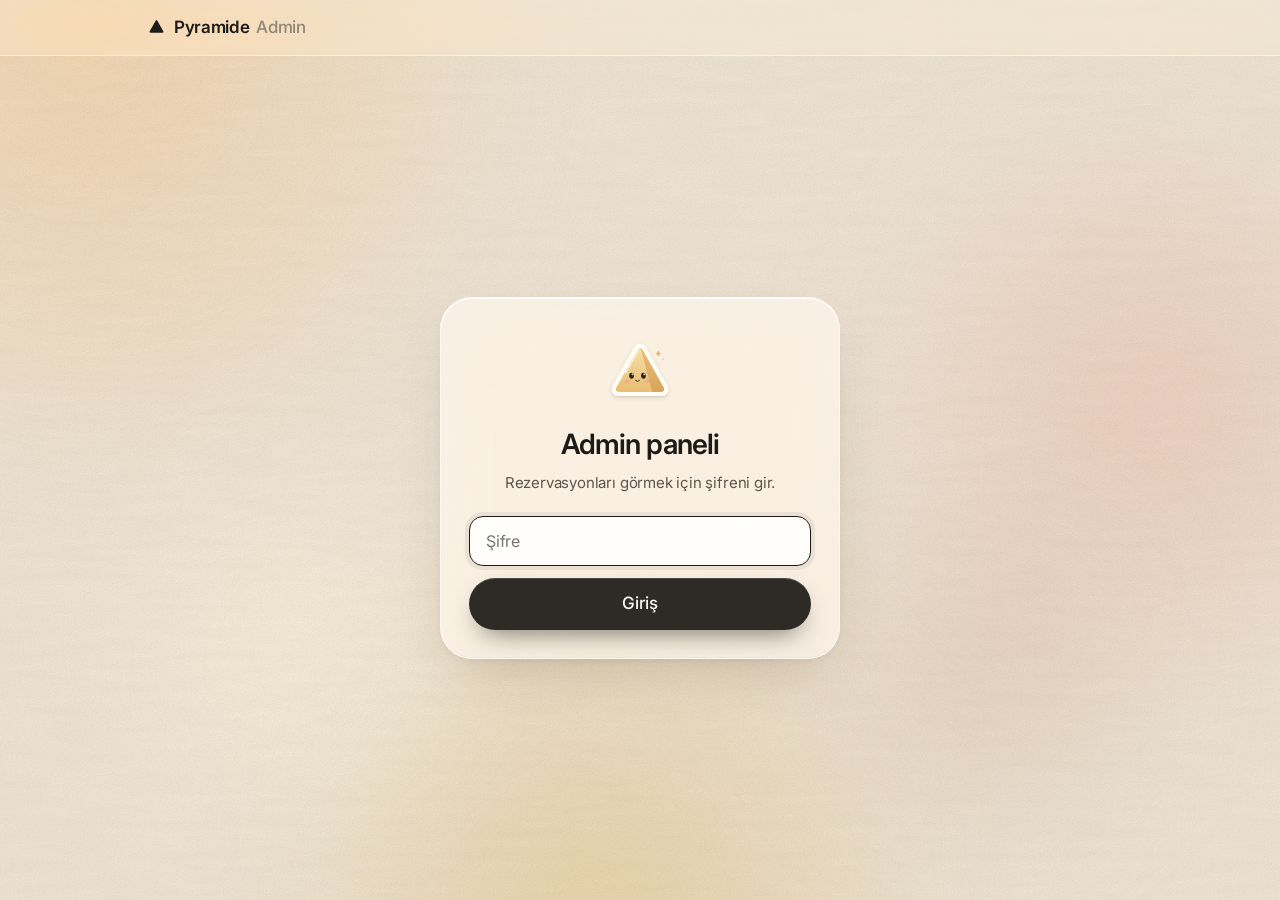
==== admin.html @ 675b2a57 "Price 7 EUR (single setting) and new-reply bubble on the chat button - Price texts now read from con" ====
<!doctype html>
<html lang="tr">
<head>
  <meta charset="utf-8">
  <meta name="viewport" content="width=device-width, initial-scale=1, viewport-fit=cover">
  <meta name="robots" content="noindex, nofollow">
  <title>Pyramide · Admin</title>
  <meta name="theme-color" content="#F6F1E7">
  <link rel="icon" href="assets/img/favicon.svg" type="image/svg+xml">
  <link rel="preconnect" href="https://fonts.googleapis.com">
  <link rel="preconnect" href="https://fonts.gstatic.com" crossorigin>
  <link href="https://fonts.googleapis.com/css2?family=Inter:wght@400;500;600;700&display=swap" rel="stylesheet">
  <link rel="stylesheet" href="assets/css/style.css?v=20261104a">
  <style>
    .a-wrap { max-width: 1080px; margin: 0 auto; padding: 32px var(--gutter) 80px; }
    .a-login { min-height: calc(100vh - var(--nav-h)); display: grid; place-items: center; padding: 24px var(--gutter); }
    .a-login .card { width: 100%; max-width: 400px; text-align: center; padding: 36px 28px 28px; }
    .a-login h1 { font-size: 28px; letter-spacing: -0.03em; margin: 18px 0 6px; }
    .a-login p { color: var(--ink-2); font-size: 15px; margin-bottom: 22px; }
    .a-login img { width: 72px; height: 72px; margin: 0 auto; }
    .a-login input { width: 100%; height: 50px; padding: 0 16px; border-radius: var(--radius-sm); border: 1px solid var(--line-strong); background: #FFFEFB; font-size: 16px; outline: none; margin-bottom: 12px; }
    .a-login input:focus { border-color: var(--ink); box-shadow: 0 0 0 4px rgba(29,27,23,.07); }

    .a-top { display: flex; justify-content: space-between; align-items: flex-end; gap: 16px; flex-wrap: wrap; margin-bottom: 28px; }
    .a-top h1 { font-size: clamp(32px, 5vw, 44px); letter-spacing: -0.04em; font-weight: 700; }
    .a-top .eyebrow { margin-bottom: 8px; }
    .a-tools { display: flex; gap: 8px; }
    .a-tools .btn { height: 38px; padding: 0 16px; font-size: 14px; }
    .a-updated { font-size: 12.5px; color: var(--ink-3); margin-top: 6px; }

    .stats { display: grid; grid-template-columns: repeat(4, 1fr); gap: 12px; margin-bottom: 28px; }
    .stat { background: var(--surface); border-radius: var(--radius); box-shadow: var(--shadow-card); padding: 20px 22px; }
    .stat-k { font-size: 13px; color: var(--ink-3); font-weight: 500; }
    .stat-v { font-size: 32px; font-weight: 700; letter-spacing: -0.03em; margin-top: 6px; font-variant-numeric: tabular-nums; }
    .stat-s { font-size: 12.5px; color: var(--ink-3); margin-top: 2px; }
    .stat.dark { background: var(--ink); color: #F6F1E7; }
    .stat.dark .stat-k, .stat.dark .stat-s { color: rgba(246,241,231,.6); }

    .a-bar { display: flex; justify-content: space-between; gap: 12px; flex-wrap: wrap; margin-bottom: 18px; }
    .seg { display: flex; padding: 3px; gap: 2px; background: rgba(29,27,23,.055); border-radius: 999px; }
    .seg button { height: 34px; padding: 0 16px; border-radius: 999px; font-size: 14px; font-weight: 500; color: var(--ink-2); transition: background .2s, color .2s; }
    .seg button[aria-pressed="true"] { background: var(--surface); color: var(--ink); box-shadow: 0 1px 2px rgba(60,44,22,.1); }
    .seg .count { color: var(--ink-3); font-weight: 400; margin-left: 4px; font-size: 13px; }
    .search { height: 40px; width: min(320px, 100%); padding: 0 16px 0 40px; border-radius: 999px; border: 1px solid var(--line-strong); background: var(--surface) url("data:image/svg+xml,%3Csvg xmlns='http://www.w3.org/2000/svg' viewBox='0 0 24 24' fill='none' stroke='%238F877A' stroke-width='2' stroke-linecap='round'%3E%3Ccircle cx='11' cy='11' r='6.5'/%3E%3Cpath d='M16 16l4 4'/%3E%3C/svg%3E") no-repeat 14px center / 16px; font-size: 15px; outline: none; }
    .search:focus { border-color: var(--ink); }

    .day-group { margin-bottom: 22px; }
    .day-h { display: flex; justify-content: space-between; align-items: baseline; flex-wrap: wrap; gap: 4px 12px; padding: 0 6px 10px; }
    .day-h strong { font-size: 17px; letter-spacing: -0.02em; }
    .day-h span { font-size: 13px; color: var(--ink-3); }
    .day-h .today { display: inline-block; margin-left: 8px; padding: 2px 8px; border-radius: 999px; background: var(--gold-soft); color: #4E3716; font-size: 11.5px; font-weight: 600; letter-spacing: .04em; text-transform: uppercase; vertical-align: 2px; }
    .rows { background: var(--surface); border-radius: var(--radius); box-shadow: var(--shadow-card); overflow: hidden; }
    .row { display: grid; grid-template-columns: 74px 1.5fr 70px 80px 120px 150px 36px; gap: 14px; align-items: center; padding: 14px 18px; }
    .row + .row { border-top: 1px solid var(--line); }
    .row.done { background: rgba(63,122,82,.04); }
    .row.done .r-name, .row.done .r-time { color: var(--ink-3); }
    .r-time { font-size: 17px; font-weight: 600; font-variant-numeric: tabular-nums; }
    .r-name { font-weight: 600; overflow-wrap: anywhere; }
    .r-email { display: block; font-weight: 400; font-size: 13px; color: var(--ink-3); }
    .r-email a:hover { text-decoration: underline; }
    .r-qty { font-variant-numeric: tabular-nums; color: var(--ink-2); }
    .r-cash { font-weight: 600; font-variant-numeric: tabular-nums; }
    .r-order { font-family: "SF Mono", ui-monospace, Menlo, Consolas, monospace; font-size: 14px; letter-spacing: .03em; user-select: all; }
    .r-lbl { display: none; font-size: 12px; color: var(--ink-3); font-weight: 400; }
    .status { height: 34px; padding: 0 12px; border-radius: 999px; font-size: 13px; font-weight: 600; display: inline-flex; align-items: center; justify-content: center; gap: 6px; border: 1px solid var(--line-strong); background: var(--surface-2); color: var(--ink-2); transition: background .2s, color .2s, border-color .2s; white-space: nowrap; }
    .status:hover { border-color: var(--ink); }
    .status.on { background: var(--ok); border-color: var(--ok); color: #fff; }
    .status svg { width: 14px; height: 14px; fill: none; stroke: currentColor; stroke-width: 2.4; stroke-linecap: round; stroke-linejoin: round; }
    .del { width: 32px; height: 32px; border-radius: 50%; display: grid; place-items: center; color: var(--ink-3); transition: background .2s, color .2s; }
    .del:hover { background: rgba(164,65,46,.1); color: var(--err); }
    .del svg { width: 15px; height: 15px; fill: none; stroke: currentColor; stroke-width: 2; stroke-linecap: round; }
    .row-head { padding: 0 18px 8px; font-size: 12px; color: var(--ink-3); font-weight: 500; text-transform: uppercase; letter-spacing: .05em; }
    .row-head + .rows { margin-top: 0; }
    .empty { text-align: center; padding: 64px 20px; color: var(--ink-3); background: var(--surface); border-radius: var(--radius); }

    @media (max-width: 900px) {
      .stats { grid-template-columns: 1fr 1fr; }
      .row-head { display: none; }
      .row { grid-template-columns: 60px 1fr auto; grid-template-areas: "time name del" "time meta meta" "time status status"; row-gap: 8px; }
      .r-time { grid-area: time; align-self: start; }
      .r-name { grid-area: name; }
      .r-meta { grid-area: meta; display: flex; flex-wrap: wrap; gap: 6px 16px; font-size: 14px; }
      .r-meta > * { display: inline; }
      .r-lbl { display: inline; margin-right: 4px; }
      .r-st { grid-area: status; }
      .del { grid-area: del; }
    }
    @media (min-width: 901px) { .r-meta { display: contents; } }
    @media (max-width: 560px) {
      .stat-v { font-size: 26px; }
      .a-bar { flex-direction: column; }
      .seg { overflow-x: auto; }
      .search { width: 100%; }
    }

    .a-tabs { display: inline-flex; margin-bottom: 22px; }
    .a-tabs button { height: 40px; padding: 0 20px; font-size: 15px; position: relative; }
    .tab-badge { display: inline-grid; place-items: center; min-width: 20px; height: 20px; padding: 0 6px; margin-left: 8px; border-radius: 999px; background: var(--gold); color: var(--ink); font-size: 12px; font-weight: 700; vertical-align: 1px; }

    .inbox { display: grid; grid-template-columns: 320px 1fr; gap: 14px; height: min(72vh, 760px); }
    .threads, .convo {
      background: var(--glass); -webkit-backdrop-filter: var(--glass-blur); backdrop-filter: var(--glass-blur);
      border: 1px solid var(--glass-border); box-shadow: var(--glass-shadow); border-radius: var(--radius-lg); overflow: hidden;
    }
    .threads { overflow-y: auto; padding: 6px; }
    .thread { display: block; width: 100%; min-width: 0; overflow: hidden; text-align: left; padding: 12px 14px; border-radius: 16px; transition: background .2s; }
    .thread + .thread { margin-top: 2px; }
    .thread:hover { background: rgba(255, 255, 255, .45); }
    .thread[aria-current="true"] { background: rgba(255, 255, 255, .8); box-shadow: 0 1px 2px rgba(60,44,22,.08); }
    .thread-top { display: flex; justify-content: space-between; gap: 8px; align-items: baseline; }
    .thread-name { font-weight: 600; font-size: 15px; overflow: hidden; text-overflow: ellipsis; white-space: nowrap; }
    .thread-time { font-size: 12px; color: var(--ink-3); flex: none; }
    .thread-prev { display: block; font-size: 13.5px; color: var(--ink-2); margin-top: 3px; overflow: hidden; text-overflow: ellipsis; white-space: nowrap; }
    .thread-prev b { font-weight: 500; color: var(--ink-3); }
    .thread.unread .thread-name::before { content: ""; display: inline-block; width: 8px; height: 8px; border-radius: 50%; background: var(--bronze); margin-right: 7px; vertical-align: 1px; }
    .thread.unread .thread-prev { color: var(--ink); font-weight: 500; }
    .threads-empty { padding: 40px 20px; text-align: center; color: var(--ink-3); font-size: 15px; }

    .convo { display: flex; flex-direction: column; }
    .convo-empty { margin: auto; color: var(--ink-3); }
    .convo-head { display: flex; align-items: center; gap: 12px; padding: 16px 20px; border-bottom: 1px solid rgba(29,27,23,.07); }
    .convo-back { display: none; }
    .convo-who { flex: 1; min-width: 0; }
    .convo-who strong { font-size: 17px; letter-spacing: -0.02em; }
    .convo-meta { display: flex; flex-wrap: wrap; gap: 4px 14px; font-size: 13px; color: var(--ink-3); margin-top: 2px; }
    .convo-meta a { color: var(--bronze); }
    .convo-meta .mono { color: var(--ink-2); }
    .convo-body { flex: 1; overflow-y: auto; padding: 18px 20px; display: flex; flex-direction: column; gap: 8px; }
    .convo-body .from-admin { align-self: flex-end; background: var(--ink); color: #FBF7EF; border-radius: 20px; border-bottom-right-radius: 6px; border: 0; box-shadow: none; }
    .convo-body .from-admin .bubble-meta { text-align: right; }
    .convo-body .from-me { align-self: flex-start; background: rgba(255,255,255,.78); color: var(--ink); border: 1px solid rgba(255,255,255,.85); border-radius: 20px; border-bottom-left-radius: 6px; }
    .convo-body .from-me .bubble-meta { text-align: left; }
    .convo-form { display: flex; gap: 8px; align-items: flex-end; padding: 12px 14px 14px; border-top: 1px solid rgba(29,27,23,.07); }
    .convo-form textarea { flex: 1; min-height: 46px; max-height: 160px; padding: 12px 14px; border-radius: 16px; border: 1px solid rgba(255,255,255,.75); background: rgba(255,253,248,.7); font: inherit; font-size: 15px; resize: none; outline: none; }
    .convo-form textarea:focus { border-color: var(--ink); background: #fff; }
    .convo-form .btn { height: 46px; }

    @media (max-width: 900px) {
      .inbox { grid-template-columns: 1fr; height: auto; }
      .threads { max-height: none; }
      .inbox.has-active .threads { display: none; }
      .inbox:not(.has-active) .convo { display: none; }
      .convo { height: 74vh; }
      .convo-back { display: grid; }
    }
  </style>
</head>
<body>
  <div class="bg" aria-hidden="true">
    <span class="orb o1"></span><span class="orb o2"></span><span class="orb o3"></span><span class="orb o4"></span><span class="orb o5"></span>
    <span class="grain"></span>
  </div>
  <div class="preview-banner" id="previewBanner" hidden>Önizleme modu — veritabanı bağlı değil. Sadece bu tarayıcıda yapılan test rezervasyonları gösteriliyor.</div>

  <header class="nav" id="nav">
    <div class="nav-inner">
      <a class="brand" href="./" aria-label="Pyramide Göttingen">
        <svg class="brand-mark" viewBox="0 0 24 24" aria-hidden="true"><path d="M13.2 3.9a1.4 1.4 0 0 0-2.4 0L2.4 18.6A1.4 1.4 0 0 0 3.6 20.7h16.8a1.4 1.4 0 0 0 1.2-2.1Z"/></svg>
        <span class="brand-name">Pyramide</span><span class="brand-city">Admin</span>
      </a>
      <div class="nav-right">
        <button class="nav-book" type="button" id="logout" hidden>Çıkış</button>
      </div>
    </div>
  </header>

  <!-- login -->
  <section class="a-login" id="loginView" hidden>
    <form class="card" id="loginForm">
      <img src="assets/img/sticker.svg" alt="">
      <h1>Admin paneli</h1>
      <p>Rezervasyonları görmek için şifreni gir.</p>
      <input type="password" id="pw" autocomplete="current-password" placeholder="Şifre" required>
      <p class="form-error" id="loginErr" hidden></p>
      <button class="btn btn-primary btn-lg btn-block" type="submit" id="loginBtn">Giriş</button>
    </form>
  </section>

  <!-- dashboard -->
  <main class="a-wrap" id="dash" hidden>
    <div class="a-top">
      <div>
        <p class="eyebrow" lang="de">Pyramide Göttingen</p>
        <h1 id="aTitle">Rezervasyonlar</h1>
        <p class="a-updated" id="updated"></p>
      </div>
      <div class="a-tools">
        <button class="btn btn-soft" type="button" id="csvBtn">CSV indir</button>
        <button class="btn btn-primary" type="button" id="refreshBtn">Yenile</button>
      </div>
    </div>

    <div class="seg a-tabs" id="tabs">
      <button type="button" data-tab="res" aria-pressed="true">Rezervasyonlar</button>
      <button type="button" data-tab="msg" aria-pressed="false">Mesajlar<span class="tab-badge" id="msgBadge" hidden></span></button>
    </div>

    <div id="resView">
    <div class="stats">
      <div class="stat dark"><div class="stat-k">Bugün</div><div class="stat-v" id="sToday">0</div><div class="stat-s" id="sTodaySub"></div></div>
      <div class="stat"><div class="stat-k">Yaklaşan rezervasyon</div><div class="stat-v" id="sUpcoming">0</div><div class="stat-s" id="sUpcomingSub"></div></div>
      <div class="stat"><div class="stat-k">Beklenen nakit</div><div class="stat-v" id="sCash">0 €</div><div class="stat-s">teslim edilmemiş tüm rezervasyonlar</div></div>
      <div class="stat"><div class="stat-k">Teslim edilen</div><div class="stat-v" id="sDone">0</div><div class="stat-s" id="sDoneSub"></div></div>
    </div>

    <div class="a-bar">
      <div class="seg" id="filters">
        <button type="button" data-f="today" aria-pressed="false">Bugün<span class="count" id="cToday"></span></button>
        <button type="button" data-f="upcoming" aria-pressed="true">Yaklaşan<span class="count" id="cUpcoming"></span></button>
        <button type="button" data-f="past" aria-pressed="false">Geçmiş<span class="count" id="cPast"></span></button>
        <button type="button" data-f="all" aria-pressed="false">Tümü<span class="count" id="cAll"></span></button>
      </div>
      <input class="search" id="q" type="search" placeholder="İsim, Bestellnummer, e-posta…" autocomplete="off">
    </div>

    <div id="list"></div>
    </div>

    <div id="msgView" hidden>
      <div class="inbox">
        <aside class="threads" id="threads"></aside>
        <section class="convo" id="convo"><div class="convo-empty">Soldan bir konuşma seç.</div></section>
      </div>
    </div>
  </main>

  <div class="toast" id="toast" role="status" aria-live="polite"></div>

  <script src="assets/js/config.js?v=20261104a"></script>
  <script src="assets/js/admin.js?v=20261104a"></script>
</body>
</html>
---- assets/css/style.css ----
/* Pyramide Göttingen */

:root {
  --bg: #F6F1E7;
  --bg-deep: #EFE7D8;
  --surface: #FCFAF6;
  --surface-2: #F9F5ED;
  --ink: #1D1B17;
  --ink-2: #5C554B;
  --ink-3: #8F877A;
  --line: rgba(29, 27, 23, 0.09);
  --line-strong: rgba(29, 27, 23, 0.16);
  --bronze: #8C5E2A;
  --gold: #E4B56A;
  --gold-soft: #F3E2BE;
  --ok: #3F7A52;
  --err: #A4412E;

  --radius-lg: 32px;
  --radius: 22px;
  --radius-sm: 14px;
  --shadow-card: 0 1px 1px rgba(60, 44, 22, .03), 0 8px 24px -8px rgba(60, 44, 22, .08), 0 30px 60px -30px rgba(60, 44, 22, .12);
  --ease: cubic-bezier(.22, .61, .36, 1);
  --ease-spring: cubic-bezier(.34, 1.4, .64, 1);

  --font: -apple-system, BlinkMacSystemFont, "SF Pro Text", "SF Pro Display", "Inter", "Helvetica Neue", Helvetica, Arial, sans-serif;
  --nav-h: 56px;
  --gutter: clamp(20px, 5vw, 48px);

  color-scheme: light;
}

*, *::before, *::after { box-sizing: border-box; }
html { overflow-x: clip; -webkit-text-size-adjust: 100%; scroll-behavior: smooth; scroll-padding-top: calc(var(--nav-h) + 16px); }
body {
  margin: 0;
  background: var(--bg);
  color: var(--ink);
  font-family: var(--font);
  font-size: 17px;
  line-height: 1.47;
  letter-spacing: -0.011em;
  -webkit-font-smoothing: antialiased;
  -moz-osx-font-smoothing: grayscale;
  text-rendering: optimizeLegibility;
  overflow-x: clip;
}
img, svg { display: block; max-width: 100%; }
button, input { font: inherit; color: inherit; letter-spacing: inherit; }
button { cursor: pointer; background: none; border: 0; padding: 0; }
a { color: inherit; text-decoration: none; }
h1, h2, h3 { margin: 0; font-weight: 600; }
p { margin: 0; }
[hidden] { display: none !important; }
::selection { background: var(--gold-soft); }
:focus-visible { outline: 2px solid var(--bronze); outline-offset: 3px; border-radius: 8px; }

/* ── preview banner ─────────────────────────── */
.preview-banner {
  background: var(--ink);
  color: #EFE7D8;
  font-size: 12.5px;
  text-align: center;
  padding: 8px var(--gutter);
  letter-spacing: 0;
}

/* ── nav ────────────────────────────────────── */
.nav {
  position: sticky; top: 0; z-index: 50;
  height: var(--nav-h);
  background: rgba(246, 241, 231, .72);
  -webkit-backdrop-filter: saturate(180%) blur(20px);
  backdrop-filter: saturate(180%) blur(20px);
  border-bottom: 1px solid transparent;
  transition: border-color .3s var(--ease), background .3s var(--ease);
}
.nav.scrolled { border-bottom-color: var(--line); background: rgba(246, 241, 231, .82); }
.nav-inner {
  max-width: 1080px; height: 100%; margin: 0 auto; padding: 0 var(--gutter);
  display: flex; align-items: center; justify-content: space-between; gap: 16px;
}
.brand { display: flex; align-items: baseline; gap: 7px; font-weight: 600; font-size: 17px; letter-spacing: -0.02em; }
.brand-mark { width: 17px; height: 17px; fill: var(--ink); align-self: center; margin-right: 2px; transform: translateY(-1px); }
.brand-city { color: var(--ink-3); font-weight: 500; }
.nav-links { display: flex; gap: 30px; font-size: 13px; color: var(--ink-2); }
.nav-links a { transition: color .2s; }
.nav-links a:hover { color: var(--ink); }
.nav-right { display: flex; align-items: center; gap: 14px; }
.nav-book { font-size: 13px; color: var(--ink-2); transition: color .2s; white-space: nowrap; }
.nav-book:hover { color: var(--ink); }

.lang {
  display: flex; padding: 3px; gap: 2px;
  background: rgba(29, 27, 23, .055);
  border-radius: 999px;
}
.lang-btn {
  display: flex; align-items: center; gap: 6px;
  height: 28px; padding: 0 10px 0 5px;
  border-radius: 999px;
  font-size: 12px; font-weight: 600; letter-spacing: .02em; color: var(--ink-3);
  transition: background .25s var(--ease), color .25s var(--ease), box-shadow .25s var(--ease);
}
.lang-btn img { width: 18px; height: 18px; border-radius: 50%; box-shadow: 0 0 0 .5px rgba(0,0,0,.18); filter: saturate(.85); }
.lang-btn:hover { color: var(--ink); }
.lang-btn[aria-pressed="true"] { background: var(--surface); color: var(--ink); box-shadow: 0 1px 2px rgba(60,44,22,.1), 0 2px 8px -2px rgba(60,44,22,.1); }

/* ── type & buttons ─────────────────────────── */
.eyebrow {
  font-size: 13px; font-weight: 600; letter-spacing: .08em; text-transform: uppercase;
  color: var(--bronze); margin-bottom: 14px;
}
.section-title {
  font-size: clamp(34px, 5.2vw, 56px);
  line-height: 1.06; letter-spacing: -0.035em; font-weight: 600;
}

.btn {
  display: inline-flex; align-items: center; justify-content: center; gap: 8px;
  height: 44px; padding: 0 22px;
  border-radius: 999px;
  font-size: 15px; font-weight: 500; letter-spacing: -0.01em;
  transition: transform .2s var(--ease), background .2s var(--ease), box-shadow .2s var(--ease), opacity .2s;
  white-space: nowrap;
  -webkit-tap-highlight-color: transparent;
}
.btn svg { width: 18px; height: 18px; fill: none; stroke: currentColor; stroke-width: 1.7; stroke-linecap: round; stroke-linejoin: round; }
.btn:active { transform: scale(.97); }
.btn-lg { height: 52px; padding: 0 28px; font-size: 17px; }
.btn-block { width: 100%; }
.btn-primary { background: var(--ink); color: #FBF7EF; box-shadow: 0 1px 0 rgba(255,255,255,.08) inset, 0 8px 20px -10px rgba(29,27,23,.6); }
.btn-primary:hover { background: #2E2A24; }
.btn-primary:disabled { background: rgba(29,27,23,.18); color: rgba(29,27,23,.45); box-shadow: none; cursor: not-allowed; transform: none; }
.btn-soft { background: rgba(29,27,23,.06); color: var(--ink); }
.btn-soft:hover { background: rgba(29,27,23,.1); }
.btn-sep { width: 1px; height: 18px; background: rgba(251,247,239,.25); margin: 0 4px; }
.btn-link { color: var(--bronze); font-size: 17px; display: inline-flex; gap: 4px; align-items: baseline; cursor: pointer; }
.btn-link:hover { text-decoration: underline; text-underline-offset: 3px; }

/* ── hero ───────────────────────────────────── */
.hero {
  text-align: center;
  padding: clamp(64px, 11vw, 120px) var(--gutter) 40px;
  max-width: 1080px; margin: 0 auto;
}
.hero-title {
  font-size: clamp(44px, 8.4vw, 96px);
  line-height: 1.02; letter-spacing: -0.045em; font-weight: 700;
  margin: 0 auto;
}
.hero-sub {
  max-width: 560px; margin: 24px auto 0;
  font-size: clamp(18px, 2.1vw, 22px); line-height: 1.4; color: var(--ink-2); letter-spacing: -0.016em;
}
.hero-actions { display: flex; gap: 28px; align-items: center; justify-content: center; margin-top: 36px; flex-wrap: wrap; }

.hero { overflow-x: clip; }
.stage { position: relative; margin: clamp(40px, 7vw, 72px) auto 0; width: min(520px, 88vw); aspect-ratio: 1; perspective: 1200px; }
.stage-glow {
  position: absolute; inset: -18% -30%;
  background: radial-gradient(closest-side, rgba(255, 248, 230, .95), rgba(255, 248, 230, 0) 70%);
  pointer-events: none;
}
.tilt { position: relative; width: 100%; height: 100%; transform-style: preserve-3d; transition: transform .6s var(--ease); will-change: transform; }
.sticker { width: 100%; height: 100%; animation: float 7s ease-in-out infinite; user-select: none; -webkit-user-drag: none; }
.stage-shadow {
  position: absolute; left: 50%; bottom: 2%; width: 56%; height: 7%;
  transform: translateX(-50%);
  background: radial-gradient(closest-side, rgba(92, 66, 30, .22), rgba(92, 66, 30, 0));
  filter: blur(4px);
  animation: shadow 7s ease-in-out infinite;
  z-index: -1;
}
@keyframes float { 0%, 100% { transform: translateY(0) rotate(-1.5deg); } 50% { transform: translateY(-14px) rotate(1deg); } }
@keyframes shadow { 0%, 100% { transform: translateX(-50%) scale(1); opacity: 1; } 50% { transform: translateX(-50%) scale(.86); opacity: .7; } }

.hero-note { display: inline-flex; align-items: center; gap: 8px; margin-top: 28px; font-size: 14px; color: var(--ink-3); }
.hero-note svg { width: 16px; height: 16px; fill: none; stroke: currentColor; stroke-width: 1.6; }

/* ── sections ───────────────────────────────── */
.section { max-width: 1080px; margin: 0 auto; padding: clamp(80px, 12vw, 140px) var(--gutter) 0; }

.features .section-title { text-align: center; max-width: 760px; margin: 0 auto; }
.feature-grid { display: grid; grid-template-columns: repeat(3, 1fr); gap: 20px; margin-top: clamp(44px, 6vw, 72px); }
.feature {
  background: var(--surface); border-radius: var(--radius-lg);
  padding: 36px 32px 38px; box-shadow: var(--shadow-card);
}
.feature-icon { width: 30px; height: 30px; fill: none; stroke: var(--bronze); stroke-width: 1.6; stroke-linejoin: round; stroke-linecap: round; margin-bottom: 26px; }
.feature h3 { font-size: 21px; letter-spacing: -0.022em; margin-bottom: 10px; }
.feature p { color: var(--ink-2); font-size: 16px; line-height: 1.5; }

.how { text-align: center; }
.how .section-title { max-width: 720px; margin: 0 auto; }
.steps {
  list-style: none; margin: clamp(44px, 6vw, 72px) 0 0; padding: 0;
  display: grid; grid-template-columns: repeat(4, 1fr);
  border-top: 1px solid var(--line-strong);
  text-align: left;
}
.step { padding: 28px 24px 0 0; }
.step + .step { padding-left: 24px; border-left: 1px solid var(--line); }
.step-no { display: block; font-size: 13px; font-weight: 600; color: var(--ink-3); font-variant-numeric: tabular-nums; margin-bottom: 40px; letter-spacing: .04em; }
.step h3 { font-size: 21px; letter-spacing: -0.022em; margin-bottom: 8px; }
.step p { color: var(--ink-2); font-size: 15.5px; line-height: 1.5; }

.pickup-card {
  display: grid; grid-template-columns: 1.25fr 1fr; gap: 48px; align-items: end;
  background: var(--bg-deep);
  border-radius: var(--radius-lg);
  padding: clamp(36px, 6vw, 72px);
  position: relative; overflow: hidden;
}
.pickup-card::after {
  content: ""; position: absolute; right: -80px; top: -120px; width: 360px; height: 360px;
  background: radial-gradient(closest-side, rgba(255,250,238,.9), rgba(255,250,238,0));
  pointer-events: none;
}
.pickup-text, .pickup-facts { position: relative; z-index: 1; }
.pickup .section-title { font-size: clamp(34px, 4.4vw, 50px); }
.pickup-sub { margin: 20px 0 28px; color: var(--ink-2); font-size: 18px; max-width: 440px; }
.pickup-facts { margin: 0; display: grid; gap: 0; }
.pickup-facts div { padding: 16px 0; border-top: 1px solid var(--line-strong); display: grid; grid-template-columns: 96px 1fr; gap: 16px; }
.pickup-facts div:last-child { border-bottom: 1px solid var(--line-strong); }
.pickup-facts dt { color: var(--ink-3); font-size: 14px; padding-top: 1px; }
.pickup-facts dd { margin: 0; font-size: 16px; font-weight: 500; }

.faq { max-width: 760px; }
.faq .section-title { text-align: center; margin-bottom: 44px; }
.faq-list { border-top: 1px solid var(--line-strong); }
.faq details { border-bottom: 1px solid var(--line-strong); }
.faq summary {
  list-style: none; cursor: pointer;
  display: flex; justify-content: space-between; align-items: center; gap: 24px;
  padding: 22px 0; font-size: 19px; font-weight: 500; letter-spacing: -0.02em;
}
.faq summary::-webkit-details-marker { display: none; }
.faq summary::after {
  content: ""; flex: none; width: 10px; height: 10px;
  border-right: 1.6px solid var(--ink-2); border-bottom: 1.6px solid var(--ink-2);
  transform: translateY(-3px) rotate(45deg); transition: transform .3s var(--ease);
}
.faq details[open] summary::after { transform: translateY(2px) rotate(-135deg); }
.faq details p { padding: 0 40px 24px 0; color: var(--ink-2); font-size: 16.5px; }

.cta { text-align: center; padding-bottom: clamp(90px, 12vw, 140px); }
.cta-sticker { width: 120px; height: 120px; margin: 0 auto 28px; transform: rotate(-6deg); }
.cta-sub { color: var(--ink-2); font-size: 20px; margin: 14px 0 32px; }

/* ── footer ─────────────────────────────────── */
.footer { border-top: 1px solid var(--line); }
.footer-inner {
  max-width: 1080px; margin: 0 auto; padding: 28px var(--gutter) calc(28px + env(safe-area-inset-bottom));
  display: flex; justify-content: space-between; align-items: center; gap: 12px; flex-wrap: wrap;
  font-size: 12.5px; color: var(--ink-3);
}
.footer-brand { display: flex; align-items: center; gap: 8px; color: var(--ink-2); font-weight: 600; font-size: 13px; }
.footer-brand .brand-mark { width: 14px; height: 14px; fill: var(--ink-2); transform: none; }
.footer .dot { margin: 0 6px; opacity: .6; }

/* ── flow pages ─────────────────────────────── */
.flow { min-height: calc(100vh - var(--nav-h) - 90px); }
.flow-inner { max-width: 1000px; margin: 0 auto; padding: clamp(48px, 8vw, 96px) var(--gutter) clamp(72px, 10vw, 120px); text-align: center; }
.flow-inner.narrow { max-width: 680px; }
.narrow .flow-title { font-size: clamp(34px, 5.4vw, 54px); }
.narrow .order-card, .narrow .notice, .narrow .ticket, .narrow #toBooking { max-width: 560px; margin-left: auto; margin-right: auto; }
.flow-title { font-size: clamp(36px, 6vw, 60px); line-height: 1.05; letter-spacing: -0.04em; font-weight: 700; }
.flow-sub { color: var(--ink-2); font-size: 18px; margin-top: 16px; }

.check-badge {
  width: 56px; height: 56px; margin: 0 auto 26px; border-radius: 50%;
  background: var(--ink); display: grid; place-items: center;
  animation: pop .6s var(--ease-spring) both;
}
.check-badge svg { width: 26px; height: 26px; fill: none; stroke: #FBF7EF; stroke-width: 2.2; stroke-linecap: round; stroke-linejoin: round; stroke-dasharray: 24; stroke-dashoffset: 24; animation: draw .5s .25s var(--ease) forwards; }
@keyframes pop { from { transform: scale(.4); opacity: 0; } to { transform: scale(1); opacity: 1; } }
@keyframes draw { to { stroke-dashoffset: 0; } }

.order-card {
  margin: 40px 0 0; padding: 32px 24px 24px;
  background: var(--surface); border-radius: var(--radius-lg); box-shadow: var(--shadow-card);
}
.order-label { display: block; font-size: 13px; color: var(--ink-3); letter-spacing: .06em; text-transform: uppercase; font-weight: 600; }
.order-no {
  display: block; margin: 14px 0 26px;
  font-size: clamp(36px, 9vw, 56px); font-weight: 600; letter-spacing: .04em;
  font-family: "SF Mono", ui-monospace, "JetBrains Mono", Menlo, Consolas, monospace;
  font-variant-numeric: tabular-nums; user-select: all;
}
.order-actions { display: flex; gap: 10px; justify-content: center; flex-wrap: wrap; }
.demo-note { margin-top: 14px; font-size: 13px; color: var(--ink-3); }

.notice {
  display: flex; gap: 14px; text-align: left; align-items: flex-start;
  margin: 20px 0 0; padding: 18px 20px;
  background: var(--gold-soft); border-radius: var(--radius);
  color: #4E3716;
}
.notice svg { width: 22px; height: 22px; flex: none; fill: none; stroke: currentColor; stroke-width: 1.7; stroke-linecap: round; margin-top: 1px; }
.notice strong { display: block; font-weight: 600; margin-bottom: 2px; }
.notice p { font-size: 15px; line-height: 1.45; opacity: .88; }
.notice-soft { background: var(--surface); color: var(--ink-2); box-shadow: var(--shadow-card); max-width: 640px; margin: 24px auto 0; }

.ack { display: flex; align-items: center; gap: 12px; justify-content: center; margin: 32px 0 20px; cursor: pointer; font-size: 16px; user-select: none; }
.ack input { position: absolute; opacity: 0; pointer-events: none; }
.ack-box {
  width: 24px; height: 24px; flex: none; border-radius: 7px;
  border: 1.5px solid var(--line-strong); background: var(--surface);
  display: grid; place-items: center; transition: background .2s, border-color .2s;
}
.ack-box svg { width: 16px; height: 16px; fill: none; stroke: #FBF7EF; stroke-width: 2.6; stroke-linecap: round; stroke-linejoin: round; opacity: 0; transform: scale(.6); transition: opacity .2s, transform .3s var(--ease-spring); }
.ack input:checked + .ack-box { background: var(--ink); border-color: var(--ink); }
.ack input:checked + .ack-box svg { opacity: 1; transform: none; }
.ack input:focus-visible + .ack-box { outline: 2px solid var(--bronze); outline-offset: 3px; }

/* booking */
.order-chip {
  display: inline-flex; align-items: center; gap: 10px; margin-top: 24px;
  padding: 8px 8px 8px 16px; border-radius: 999px; background: rgba(29,27,23,.055); font-size: 14px; color: var(--ink-2);
}
.order-chip strong { color: var(--ink); font-family: "SF Mono", ui-monospace, Menlo, monospace; letter-spacing: .03em; font-weight: 600; }
.chip-link { padding: 4px 12px; border-radius: 999px; background: var(--surface); font-size: 13px; color: var(--ink); box-shadow: 0 1px 2px rgba(60,44,22,.08); }

.booking > * { min-width: 0; }
.booking { display: grid; grid-template-columns: 1.45fr 1fr; gap: 20px; margin-top: 40px; text-align: left; align-items: start; }
.card { background: var(--surface); border-radius: var(--radius-lg); box-shadow: var(--shadow-card); padding: 28px; }

.cal-head { display: flex; justify-content: space-between; align-items: center; margin-bottom: 18px; }
.cal-month { font-size: 19px; font-weight: 600; letter-spacing: -0.02em; }
.cal-arrows { display: flex; gap: 6px; }
.icon-btn { width: 34px; height: 34px; border-radius: 50%; display: grid; place-items: center; background: rgba(29,27,23,.055); transition: background .2s, opacity .2s; }
.icon-btn:hover { background: rgba(29,27,23,.1); }
.icon-btn:disabled { opacity: .35; cursor: default; }
.icon-btn svg { width: 16px; height: 16px; fill: none; stroke: var(--ink); stroke-width: 2; stroke-linecap: round; stroke-linejoin: round; }

.days {
  display: grid; grid-auto-flow: column; grid-auto-columns: calc((100% - 6 * 8px) / 7); gap: 8px;
  overflow-x: auto; scroll-snap-type: x mandatory; scrollbar-width: none;
  margin: 0 -4px; padding: 4px;
}
.days::-webkit-scrollbar { display: none; }
.day {
  scroll-snap-align: start;
  display: flex; flex-direction: column; align-items: center; gap: 2px;
  padding: 12px 0 11px; border-radius: 16px;
  background: var(--surface-2); border: 1px solid var(--line);
  transition: background .2s var(--ease), border-color .2s, transform .2s var(--ease), color .2s;
}
.day:hover { border-color: var(--line-strong); }
.day-wd { font-size: 11.5px; font-weight: 600; text-transform: uppercase; letter-spacing: .06em; color: var(--ink-3); }
.day-num { font-size: 21px; font-weight: 600; letter-spacing: -0.02em; font-variant-numeric: tabular-nums; }
.day-mo { font-size: 11.5px; color: var(--ink-3); }
.day[aria-selected="true"] { background: var(--ink); border-color: var(--ink); color: #FBF7EF; }
.day[aria-selected="true"] .day-wd, .day[aria-selected="true"] .day-mo { color: rgba(251,247,239,.65); }
.day.is-full { opacity: .45; }

.times-head { display: flex; justify-content: space-between; align-items: baseline; margin: 28px 0 12px; font-size: 14px; color: var(--ink-3); font-weight: 500; }
.times-status { font-size: 13px; }
.times { display: grid; grid-template-columns: repeat(4, 1fr); gap: 8px; min-height: 120px; }
.time {
  height: 44px; border-radius: 12px;
  background: var(--surface-2); border: 1px solid var(--line);
  font-size: 15px; font-weight: 500; font-variant-numeric: tabular-nums;
  transition: background .2s var(--ease), border-color .2s, color .2s, transform .15s;
}
.time:hover:not(:disabled) { border-color: var(--ink); }
.time:active:not(:disabled) { transform: scale(.96); }
.time[aria-selected="true"] { background: var(--ink); color: #FBF7EF; border-color: var(--ink); }
.time:disabled { cursor: not-allowed; color: var(--ink-3); background: transparent; border-style: dashed; text-decoration: line-through; text-decoration-color: rgba(29,27,23,.3); }
.times-empty { grid-column: 1 / -1; display: grid; place-items: center; color: var(--ink-3); font-size: 15px; padding: 32px 0; text-align: center; }

.details { position: sticky; top: calc(var(--nav-h) + 20px); }
.details-title { font-size: 19px; letter-spacing: -0.02em; margin-bottom: 16px; }
.summary {
  display: flex; gap: 10px; align-items: center;
  padding: 14px 16px; border-radius: var(--radius-sm); background: var(--surface-2); border: 1px solid var(--line);
  font-size: 15px; color: var(--ink-3); margin-bottom: 20px; min-height: 52px;
}
.summary svg { width: 20px; height: 20px; flex: none; fill: none; stroke: currentColor; stroke-width: 1.6; stroke-linecap: round; }
.summary.is-set { color: var(--ink); font-weight: 500; background: var(--gold-soft); border-color: transparent; }
.field { display: block; margin-bottom: 14px; }
.field > span { display: block; font-size: 13px; font-weight: 500; color: var(--ink-2); margin-bottom: 6px; }
.field em { font-style: normal; color: var(--ink-3); font-weight: 400; }
.field input, .order-input {
  width: 100%; height: 48px; padding: 0 16px;
  border-radius: var(--radius-sm); border: 1px solid var(--line-strong); background: #FFFEFB;
  font-size: 16px; transition: border-color .2s, box-shadow .2s; outline: none;
}
.field input::placeholder, .order-input::placeholder { color: #B5AD9F; }
.field input:focus, .order-input:focus { border-color: var(--ink); box-shadow: 0 0 0 4px rgba(29,27,23,.07); }
.form-error { color: var(--err); font-size: 14px; margin: 4px 0 14px; }
.details .btn { margin-top: 8px; }
.btn.is-loading { pointer-events: none; }
.btn.is-loading span { opacity: .4; }

/* done */
.ticket { margin: 40px 0 0; background: var(--surface); border-radius: var(--radius-lg); box-shadow: var(--shadow-card); padding: 8px 28px; text-align: left; }
.ticket div { display: flex; justify-content: space-between; gap: 24px; padding: 18px 0; }
.ticket div + div { border-top: 1px solid var(--line); }
.ticket dt { color: var(--ink-3); font-size: 15px; }
.ticket dd { margin: 0; font-weight: 600; font-size: 16px; text-align: right; }
.mono { font-family: "SF Mono", ui-monospace, Menlo, monospace; letter-spacing: .03em; }
.done-actions { display: flex; gap: 12px; justify-content: center; margin-top: 28px; flex-wrap: wrap; }
.done-links { display: flex; gap: 28px; justify-content: center; margin-top: 28px; }
.done-links .btn-link { font-size: 15px; }

/* ── lookup sheet ───────────────────────────── */
.sheet {
  border: 0; padding: 0; background: transparent; max-width: 440px; width: calc(100% - 32px);
  color: var(--ink);
}
.sheet::backdrop { background: rgba(40, 32, 20, .28); -webkit-backdrop-filter: blur(8px); backdrop-filter: blur(8px); }
.sheet[open] { animation: sheetIn .4s var(--ease-spring); }
@keyframes sheetIn { from { opacity: 0; transform: translateY(16px) scale(.98); } to { opacity: 1; transform: none; } }
.sheet-inner { background: var(--surface); border-radius: 28px; padding: 32px 28px 24px; box-shadow: 0 30px 80px -20px rgba(40,30,15,.35); }
.sheet h2 { font-size: 24px; letter-spacing: -0.03em; }
.sheet-sub { color: var(--ink-2); font-size: 15px; margin: 8px 0 20px; }
.order-input { font-family: "SF Mono", ui-monospace, Menlo, monospace; text-transform: uppercase; letter-spacing: .08em; font-size: 18px; height: 54px; text-align: center; }
.sheet-actions { display: grid; grid-template-columns: 1fr 1fr; gap: 10px; margin-top: 20px; }
.sheet-foot { margin-top: 20px; text-align: center; font-size: 14px; color: var(--ink-3); }
.sheet-foot .btn-link { font-size: 14px; }

/* ── toast ──────────────────────────────────── */
.toast {
  position: fixed; left: 50%; bottom: calc(28px + env(safe-area-inset-bottom)); z-index: 100;
  transform: translate(-50%, 20px); opacity: 0; pointer-events: none;
  background: var(--ink); color: #FBF7EF; font-size: 14px; font-weight: 500;
  padding: 12px 20px; border-radius: 999px; box-shadow: 0 12px 30px -10px rgba(29,27,23,.5);
  transition: opacity .3s var(--ease), transform .4s var(--ease-spring);
}
.toast.show { opacity: 1; transform: translate(-50%, 0); }

/* ── reveal ─────────────────────────────────── */
.reveal { opacity: 0; transform: translateY(18px); transition: opacity .9s var(--ease), transform .9s var(--ease); }
.reveal.in { opacity: 1; transform: none; }
.view-enter { animation: viewIn .6s var(--ease) both; }
@keyframes viewIn { from { opacity: 0; transform: translateY(12px); } to { opacity: 1; transform: none; } }

/* ── responsive ─────────────────────────────── */
@media (max-width: 900px) {
  .nav-links { display: none; }
  .feature-grid { grid-template-columns: 1fr; }
  .steps { grid-template-columns: 1fr 1fr; border-top: 0; gap: 0; }
  .step, .step + .step { padding: 24px 20px 28px 0; border-left: 0; border-top: 1px solid var(--line-strong); }
  .step:nth-child(even) { padding-left: 20px; border-left: 1px solid var(--line); }
  .step-no { margin-bottom: 20px; }
  .pickup-card { grid-template-columns: 1fr; gap: 28px; }
  .booking { grid-template-columns: 1fr; }
  .details { position: static; }
}
@media (max-width: 560px) {
  body { font-size: 16px; }
  :root { --gutter: 16px; }
  .nav-book { font-size: 13px; }
  .nav-right { gap: 10px; }
  .lang-btn { padding: 0 8px 0 5px; gap: 5px; }
  .brand-city { display: none; }
  .hero-actions { flex-direction: column; gap: 18px; }
  .steps { grid-template-columns: 1fr; }
  .step:nth-child(even) { padding-left: 0; border-left: 0; }
  .card { padding: 20px; }
  .days { grid-auto-columns: calc((100% - 4 * 8px) / 5); }
  .times { grid-template-columns: repeat(3, 1fr); }
  .feature { padding: 30px 26px; }
  .ticket { padding: 4px 20px; }
  .done-actions .btn { width: 100%; }
}
@media (prefers-reduced-motion: reduce) {
  html { scroll-behavior: auto; }
  *, *::before, *::after { animation-duration: .001ms !important; animation-iteration-count: 1 !important; transition-duration: .001ms !important; }
  .reveal { opacity: 1; transform: none; }
}

/* ── rules (cash + punctuality) ─────────────── */
.rules-section { padding-top: clamp(40px, 6vw, 72px); }
.rules {
  background: var(--ink); color: #F6F1E7;
  border-radius: var(--radius-lg);
  padding: clamp(36px, 6vw, 64px);
  display: grid; grid-template-columns: 1fr 1.6fr; gap: clamp(28px, 5vw, 64px); align-items: start;
  position: relative; overflow: hidden;
}
.rules::before {
  content: ""; position: absolute; left: -120px; bottom: -160px; width: 420px; height: 420px;
  background: radial-gradient(closest-side, rgba(228,181,106,.22), rgba(228,181,106,0));
  pointer-events: none;
}
.rules .eyebrow { color: var(--gold); }
.rules .section-title { font-size: clamp(32px, 4.4vw, 48px); }
.rules-grid { display: grid; grid-template-columns: 1fr 1fr; gap: 16px; position: relative; }
.rule {
  position: relative;
  background: rgba(246, 241, 231, .06);
  border: 1px solid rgba(246, 241, 231, .1);
  border-radius: var(--radius);
  padding: 26px 24px 28px;
}
.rule-icon { width: 32px; height: 32px; fill: none; stroke: var(--gold); stroke-width: 1.6; stroke-linecap: round; stroke-linejoin: round; margin-bottom: 22px; }
.rule-no { position: absolute; top: 22px; right: 24px; font-size: 13px; font-weight: 600; color: rgba(246,241,231,.4); font-variant-numeric: tabular-nums; }
.rule h3 { font-size: 22px; letter-spacing: -0.025em; margin-bottom: 8px; }
.rule p { color: rgba(246, 241, 231, .7); font-size: 15.5px; line-height: 1.5; }

/* order confirmations */
.acks { border: 0; margin: 28px auto 20px; padding: 20px 22px 8px; max-width: 560px; text-align: left; background: var(--surface); border-radius: var(--radius); box-shadow: var(--shadow-card); }
.acks legend { float: left; width: 100%; font-size: 13px; font-weight: 600; letter-spacing: .06em; text-transform: uppercase; color: var(--ink-3); margin-bottom: 6px; padding: 0; }
.acks .ack { justify-content: flex-start; margin: 0; padding: 12px 0; border-top: 1px solid var(--line); clear: both; }
.acks .ack:first-of-type { border-top: 0; }

/* quantity + cash */
.qty-field { display: flex; align-items: center; justify-content: space-between; }
.qty-field > span { margin: 0; }
.qty { display: flex; align-items: center; gap: 4px; background: var(--surface-2); border: 1px solid var(--line); border-radius: 999px; padding: 4px; }
.qty output { min-width: 32px; text-align: center; font-weight: 600; font-variant-numeric: tabular-nums; }
.qty-btn { width: 32px; height: 32px; border-radius: 50%; display: grid; place-items: center; background: var(--surface); box-shadow: 0 1px 2px rgba(60,44,22,.1); transition: opacity .2s; }
.qty-btn:disabled { opacity: .35; cursor: default; }
.qty-btn svg { width: 14px; height: 14px; fill: none; stroke: var(--ink); stroke-width: 2.2; stroke-linecap: round; }
.cash-total { display: flex; justify-content: space-between; align-items: baseline; padding: 14px 0 6px; margin-top: 4px; border-top: 1px solid var(--line); font-size: 15px; color: var(--ink-2); }
.cash-total strong { font-size: 22px; letter-spacing: -0.02em; color: var(--ink); }
.form-hint { margin-top: 12px; font-size: 13px; color: var(--ink-3); text-align: center; }

/* done: bring list */
.bring { margin: 16px auto 0; max-width: 560px; text-align: left; background: var(--ink); color: #F6F1E7; border-radius: var(--radius-lg); padding: 24px 28px 14px; }
.bring-title { font-size: 13px; font-weight: 600; letter-spacing: .06em; text-transform: uppercase; color: var(--gold); margin-bottom: 6px; }
.bring ul { list-style: none; margin: 0; padding: 0; }
.bring li { display: flex; align-items: center; gap: 14px; padding: 12px 0; font-size: 17px; font-weight: 500; }
.bring li + li { border-top: 1px solid rgba(246,241,231,.12); }
.bring svg { width: 24px; height: 24px; flex: none; fill: none; stroke: var(--gold); stroke-width: 1.7; stroke-linecap: round; stroke-linejoin: round; }

@media (max-width: 900px) {
  .rules { grid-template-columns: 1fr; }
}
@media (max-width: 560px) {
  .rules-grid { grid-template-columns: 1fr; }
  .bring { padding: 20px 20px 10px; }
}

/* ════════════════════════════════════════════
   Texture + frosted glass layer
   ════════════════════════════════════════════ */
:root {
  --bg: #F2EADC;
  --glass: rgba(255, 251, 244, .44);
  --glass-strong: rgba(255, 251, 244, .64);
  --glass-soft: rgba(255, 251, 244, .28);
  --glass-border: rgba(255, 255, 255, .62);
  --glass-blur: blur(40px) saturate(180%);
  --glass-shadow:
    inset 0 1px 0 rgba(255, 255, 255, .85),
    inset 0 -1px 0 rgba(140, 100, 50, .05),
    0 2px 6px rgba(90, 62, 25, .05),
    0 24px 60px -24px rgba(90, 62, 25, .28);
}

body { background: var(--bg); }

/* background: warm color fields + paper grain */
.bg { position: fixed; inset: 0; z-index: -1; overflow: hidden; pointer-events: none; }
.orb { position: absolute; border-radius: 50%; filter: blur(70px); opacity: .75; will-change: transform; }
.o1 { width: 62vmax; height: 62vmax; left: -18vmax; top: -22vmax; background: radial-gradient(circle at 40% 40%, #F7D3A6, rgba(247, 211, 166, 0) 68%); animation: drift1 38s ease-in-out infinite; }
.o2 { width: 52vmax; height: 52vmax; right: -16vmax; top: 8vh; background: radial-gradient(circle at 50% 50%, #EFC0B0, rgba(239, 192, 176, 0) 66%); animation: drift2 44s ease-in-out infinite; opacity: .6; }
.o3 { width: 58vmax; height: 58vmax; left: 18vw; bottom: -30vmax; background: radial-gradient(circle at 50% 50%, #E8C98A, rgba(232, 201, 138, 0) 66%); animation: drift3 50s ease-in-out infinite; opacity: .62; }
.o4 { width: 34vmax; height: 34vmax; left: 6vw; top: 48vh; background: radial-gradient(circle, #FFF6E2, rgba(255, 246, 226, 0) 70%); animation: drift2 36s ease-in-out infinite reverse; opacity: .9; }
.o5 { width: 30vmax; height: 30vmax; right: 8vw; bottom: 4vh; background: radial-gradient(circle, #D9B8A0, rgba(217, 184, 160, 0) 70%); animation: drift1 42s ease-in-out infinite reverse; opacity: .45; }
@keyframes drift1 { 0%, 100% { transform: translate(0, 0) scale(1); } 50% { transform: translate(6vw, 5vh) scale(1.08); } }
@keyframes drift2 { 0%, 100% { transform: translate(0, 0) scale(1); } 50% { transform: translate(-7vw, 6vh) scale(.94); } }
@keyframes drift3 { 0%, 100% { transform: translate(0, 0) scale(1); } 50% { transform: translate(5vw, -6vh) scale(1.05); } }
.grain {
  position: absolute; inset: -50%;
  background-image:
    url("data:image/svg+xml,%3Csvg xmlns='http://www.w3.org/2000/svg' width='240' height='240'%3E%3Cfilter id='n'%3E%3CfeTurbulence type='fractalNoise' baseFrequency='.9' numOctaves='3' stitchTiles='stitch'/%3E%3CfeColorMatrix values='0 0 0 0 .32 0 0 0 0 .24 0 0 0 0 .14 0 0 0 .9 0'/%3E%3C/filter%3E%3Crect width='100%25' height='100%25' filter='url(%23n)'/%3E%3C/svg%3E"),
    url("data:image/svg+xml,%3Csvg xmlns='http://www.w3.org/2000/svg' width='600' height='600'%3E%3Cfilter id='f'%3E%3CfeTurbulence type='fractalNoise' baseFrequency='.012 .09' numOctaves='4' seed='7'/%3E%3CfeColorMatrix values='0 0 0 0 .45 0 0 0 0 .33 0 0 0 0 .18 0 0 0 .55 -.12'/%3E%3C/filter%3E%3Crect width='100%25' height='100%25' filter='url(%23f)'/%3E%3C/svg%3E");
  background-size: 240px 240px, 600px 600px;
  opacity: .22;
  mix-blend-mode: multiply;
}

/* glass surfaces */
.feature, .step, .pickup-card, .faq-list, .card, .order-card, .acks, .ticket, .sheet-inner,
.stat, .rows, .empty, .notice-soft, .show-panel {
  background: var(--glass);
  -webkit-backdrop-filter: var(--glass-blur);
  backdrop-filter: var(--glass-blur);
  border: 1px solid var(--glass-border);
  box-shadow: var(--glass-shadow);
}
.notice {
  background: rgba(243, 222, 178, .55);
  -webkit-backdrop-filter: var(--glass-blur); backdrop-filter: var(--glass-blur);
  border: 1px solid rgba(255, 244, 220, .7);
  box-shadow: inset 0 1px 0 rgba(255, 255, 255, .6), 0 18px 40px -24px rgba(120, 80, 20, .35);
}
.nav { background: rgba(246, 239, 227, .38); -webkit-backdrop-filter: blur(28px) saturate(180%); backdrop-filter: blur(28px) saturate(180%); border-bottom: 1px solid rgba(255, 255, 255, .45); }
.nav.scrolled { background: rgba(246, 239, 227, .55); border-bottom-color: rgba(255, 255, 255, .6); box-shadow: 0 10px 30px -20px rgba(90, 62, 25, .35); }
.lang, .seg, .order-chip, .qty {
  background: rgba(255, 251, 244, .35);
  -webkit-backdrop-filter: blur(16px) saturate(160%); backdrop-filter: blur(16px) saturate(160%);
  border: 1px solid rgba(255, 255, 255, .55);
  box-shadow: inset 0 1px 0 rgba(255, 255, 255, .7);
}
.lang-btn[aria-pressed="true"], .seg button[aria-pressed="true"], .chip-link, .qty-btn { background: rgba(255, 255, 255, .78); }
.btn-soft {
  background: rgba(255, 251, 244, .45);
  -webkit-backdrop-filter: blur(16px) saturate(160%); backdrop-filter: blur(16px) saturate(160%);
  border: 1px solid rgba(255, 255, 255, .6);
  box-shadow: inset 0 1px 0 rgba(255, 255, 255, .8), 0 6px 16px -10px rgba(90, 62, 25, .3);
}
.btn-soft:hover { background: rgba(255, 251, 244, .7); }
.btn-primary { background: rgba(29, 27, 23, .92); box-shadow: inset 0 1px 0 rgba(255, 255, 255, .14), 0 12px 28px -12px rgba(29, 27, 23, .7); }
.btn-primary:disabled { background: rgba(29, 27, 23, .14); color: rgba(29, 27, 23, .4); border: 1px solid rgba(255, 255, 255, .4); }
.day, .time, .summary, .field input, .order-input, .search, .ack-box {
  background: rgba(255, 253, 248, .5);
  border-color: rgba(255, 255, 255, .7);
  box-shadow: inset 0 1px 0 rgba(255, 255, 255, .7), 0 1px 2px rgba(90, 62, 25, .05);
}
.day:hover, .time:hover:not(:disabled) { background: rgba(255, 253, 248, .8); }
.time:disabled { background: rgba(255, 253, 248, .12); border-color: rgba(29, 27, 23, .12); box-shadow: none; }
.summary.is-set { background: rgba(243, 222, 178, .7); }
.field input:focus, .order-input:focus, .search:focus { background: rgba(255, 255, 255, .85); }
.icon-btn { background: rgba(255, 255, 255, .5); border: 1px solid rgba(255, 255, 255, .6); }
.sheet::backdrop { background: rgba(60, 44, 22, .18); -webkit-backdrop-filter: blur(14px) saturate(140%); backdrop-filter: blur(14px) saturate(140%); }
.sheet-inner { background: var(--glass-strong); }
.toast { background: rgba(29, 27, 23, .82); -webkit-backdrop-filter: blur(16px); backdrop-filter: blur(16px); }
.preview-banner { background: rgba(29, 27, 23, .86); -webkit-backdrop-filter: blur(12px); backdrop-filter: blur(12px); position: relative; z-index: 51; }
.footer { border-top: 1px solid rgba(255, 255, 255, .5); background: rgba(255, 251, 244, .22); -webkit-backdrop-filter: blur(20px); backdrop-filter: blur(20px); }

/* dark smoked glass */
.rules, .bring, .stat.dark {
  background: rgba(30, 25, 19, .78);
  -webkit-backdrop-filter: blur(30px) saturate(160%); backdrop-filter: blur(30px) saturate(160%);
  border: 1px solid rgba(255, 255, 255, .1);
  box-shadow: inset 0 1px 0 rgba(255, 255, 255, .12), 0 30px 70px -30px rgba(30, 20, 8, .55);
}
.rule {
  background: rgba(255, 248, 235, .07);
  -webkit-backdrop-filter: blur(12px); backdrop-filter: blur(12px);
  border: 1px solid rgba(255, 248, 235, .14);
  box-shadow: inset 0 1px 0 rgba(255, 255, 255, .1);
}

/* ── hero showcase ───────────────────────── */
.showcase { position: relative; margin: clamp(44px, 7vw, 76px) auto 0; max-width: 940px; }
.show-panel {
  position: relative; border-radius: 40px; overflow: hidden;
  aspect-ratio: 16 / 10;
  display: grid; place-items: center;
  background:
    radial-gradient(120% 90% at 50% 0%, rgba(255, 255, 255, .55), rgba(255, 255, 255, 0) 60%),
    var(--glass-soft);
}
.show-panel::before {
  content: ""; position: absolute; inset: 0; border-radius: inherit; pointer-events: none;
  background: linear-gradient(135deg, rgba(255, 255, 255, .5) 0%, rgba(255, 255, 255, 0) 32%, rgba(255, 255, 255, 0) 70%, rgba(255, 255, 255, .25) 100%);
}
.show-stage { position: relative; width: min(440px, 62%); aspect-ratio: 1; perspective: 1200px; }
.show-glow { position: absolute; inset: -12%; border-radius: 50%; background: radial-gradient(closest-side, rgba(255, 244, 214, .95), rgba(255, 244, 214, 0)); }
.show-stage .tilt { position: relative; }
.show-stage .stage-shadow { bottom: 1%; }

.chip {
  position: absolute; z-index: 2;
  display: inline-flex; align-items: center; gap: 8px;
  height: 38px; padding: 0 16px; border-radius: 999px;
  font-size: 14px; font-weight: 500; color: var(--ink);
  background: rgba(255, 252, 246, .5);
  -webkit-backdrop-filter: blur(18px) saturate(170%); backdrop-filter: blur(18px) saturate(170%);
  border: 1px solid rgba(255, 255, 255, .75);
  box-shadow: inset 0 1px 0 rgba(255, 255, 255, .9), 0 10px 26px -14px rgba(90, 62, 25, .4);
  animation: chipFloat 8s ease-in-out infinite;
}
.chip svg { width: 18px; height: 18px; fill: none; stroke: var(--bronze); stroke-width: 1.7; stroke-linecap: round; stroke-linejoin: round; }
.chip-dot { width: 7px; height: 7px; border-radius: 50%; background: var(--bronze); box-shadow: 0 0 0 4px rgba(140, 94, 42, .15); }
.chip-tl { left: 28px; top: 28px; font-size: 12.5px; font-weight: 600; letter-spacing: .08em; text-transform: uppercase; color: var(--bronze); }
.chip-tr { right: 28px; top: 28px; animation-delay: -2s; }
.chip-price { height: 52px; padding: 0 22px; font-size: 24px; font-weight: 700; letter-spacing: -0.02em; }
.chip-bl { left: 28px; bottom: 28px; animation-delay: -4s; }
.chip-br { right: 28px; bottom: 28px; animation-delay: -6s; }
@keyframes chipFloat { 0%, 100% { transform: translateY(0); } 50% { transform: translateY(-5px); } }

.float-glass {
  position: absolute; z-index: 1; pointer-events: none;
  background: rgba(255, 252, 246, .3);
  -webkit-backdrop-filter: blur(14px) saturate(160%); backdrop-filter: blur(14px) saturate(160%);
  border: 1px solid rgba(255, 255, 255, .65);
  box-shadow: inset 0 1px 0 rgba(255, 255, 255, .8), 0 20px 40px -20px rgba(90, 62, 25, .35);
}
.fg1 { width: 120px; height: 120px; border-radius: 34px; left: -46px; top: 18%; transform: rotate(-14deg); animation: fgf 11s ease-in-out infinite; }
.fg2 { width: 84px; height: 84px; border-radius: 50%; right: -30px; top: -26px; animation: fgf 9s ease-in-out infinite reverse; }
.fg3 { width: 150px; height: 64px; border-radius: 999px; right: 8%; bottom: -30px; transform: rotate(6deg); animation: fgf 13s ease-in-out infinite; }
.show-panel { z-index: 0; }
.fg1, .fg2 { z-index: 3; }
@keyframes fgf { 0%, 100% { translate: 0 0; } 50% { translate: 0 -12px; } }

/* steps become glass tiles */
.steps { border-top: 0; gap: 14px; }
.step, .step + .step { padding: 26px 24px 28px; border-left: 0; border-top: 0; border-radius: var(--radius); }
.step-no {
  display: inline-grid; place-items: center; width: 34px; height: 34px; border-radius: 50%;
  background: rgba(255, 255, 255, .7); border: 1px solid rgba(255, 255, 255, .9);
  color: var(--bronze); margin-bottom: 28px; font-size: 12.5px;
}
.faq-list { border-top: 0; border-radius: var(--radius-lg); padding: 6px 28px; }
.faq details { border-bottom-color: var(--line); }
.faq details:last-child { border-bottom: 0; }
.pickup-card { background: rgba(255, 248, 236, .4); }
.pickup-card::after { opacity: .7; }

/* admin rows on glass */
.row + .row { border-top-color: rgba(29, 27, 23, .07); }
.row.done { background: rgba(63, 122, 82, .06); }
.status { background: rgba(255, 253, 248, .55); border-color: rgba(255, 255, 255, .7); }
.a-login .card { background: var(--glass-strong); }

@media (max-width: 900px) {
  .step, .step + .step, .step:nth-child(even) { padding: 22px 20px 24px; border-left: 0; border-top: 0; }
  .show-panel { aspect-ratio: 4 / 5; }
  .show-stage { width: min(380px, 78%); }
}
@media (max-width: 560px) {
  .show-panel { border-radius: 30px; aspect-ratio: 4 / 5.2; }
  .chip { height: 32px; padding: 0 12px; font-size: 12.5px; }
  .chip-tl, .chip-bl { left: 14px; }
  .chip-tr, .chip-br { right: 14px; }
  .chip-tl, .chip-tr { top: 14px; }
  .chip-bl, .chip-br { bottom: 14px; }
  .chip-tl { font-size: 11px; }
  .chip-price { height: 42px; padding: 0 16px; font-size: 19px; }
  .chip svg { width: 15px; height: 15px; }
  .fg1 { width: 74px; height: 74px; left: -24px; border-radius: 22px; }
  .fg2 { width: 56px; height: 56px; right: -14px; top: -18px; }
  .fg3 { width: 100px; height: 44px; bottom: -20px; }
  .faq-list { padding: 4px 20px; }
  .orb { filter: blur(50px); }
}

@supports not ((backdrop-filter: blur(1px)) or (-webkit-backdrop-filter: blur(1px))) {
  .feature, .step, .pickup-card, .faq-list, .card, .order-card, .acks, .ticket, .sheet-inner,
  .stat, .rows, .empty, .notice-soft, .show-panel, .chip { background: rgba(255, 251, 244, .88); }
  .rules, .bring, .stat.dark { background: #221D17; }
}
@media (prefers-reduced-motion: reduce) {
  .orb, .chip, .float-glass { animation: none !important; }
}

/* shapes that scroll behind the glass */
.section, .showcase { position: relative; }
.deco { position: absolute; z-index: -1; pointer-events: none; border-radius: 50%; }
.dh1 { width: 260px; height: 260px; left: -70px; top: -60px; background: radial-gradient(circle at 35% 30%, #F6CE8C, #E7A75F 70%); opacity: .85; }
.dh2 { width: 180px; height: 180px; right: -40px; bottom: 60px; background: radial-gradient(circle at 40% 35%, #F4C2B4, #E49A8A 75%); opacity: .7; }
.df1 { width: 300px; height: 300px; left: 4%; top: 46%; background: radial-gradient(circle at 35% 30%, #F2C98A, #E3A25E 72%); opacity: .7; }
.df2 { width: 150px; height: 150px; right: 10%; top: 62%; background: radial-gradient(circle at 40% 35%, #F3BFB0, #DF9888 75%); opacity: .7; }
.dw1 { width: 420px; height: 150px; border-radius: 999px; left: 30%; top: 58%; transform: rotate(-8deg); background: linear-gradient(90deg, #F2C793, #EDB2AC); opacity: .75; }
.dw2 { width: 120px; height: 120px; right: 2%; top: 40%; background: radial-gradient(circle at 40% 35%, #F7DDA8, #E6B56C 75%); opacity: .8; }
.dp1 { width: 320px; height: 280px; right: 6%; top: 30%; border-radius: 0; clip-path: polygon(50% 0, 100% 100%, 0 100%); background: linear-gradient(160deg, #F6D79E, #E2A964 60%, #CF8E45); opacity: .7; }
.dq1 { width: 220px; height: 220px; right: 14%; top: 34%; background: radial-gradient(circle at 35% 30%, #F2C98A, #E3A25E 72%); opacity: .65; }
.dq2 { width: 130px; height: 130px; left: 16%; bottom: 0; background: radial-gradient(circle at 40% 35%, #F3BFB0, #DF9888 75%); opacity: .6; }
.rules, .bring, .stat.dark { background: rgba(27, 22, 16, .86); }
@media (max-width: 560px) {
  .dh1 { width: 170px; height: 170px; left: -40px; top: -40px; }
  .dh2 { width: 120px; height: 120px; right: -20px; }
  .df1 { width: 200px; height: 200px; left: -40px; top: 30%; }
  .df2 { right: -30px; top: 70%; }
  .dw1 { width: 260px; height: 110px; left: 10%; top: 40%; }
  .dw2 { right: -30px; top: 70%; }
  .dp1 { width: 220px; height: 190px; right: -20px; top: 50%; }
  .dq1 { width: 160px; height: 160px; right: -30px; }
}

/* selected states stay dark on glass */
.day[aria-selected="true"], .day[aria-selected="true"]:hover,
.time[aria-selected="true"], .time[aria-selected="true"]:hover:not(:disabled) {
  background: var(--ink); border-color: var(--ink); color: #FBF7EF;
  box-shadow: inset 0 1px 0 rgba(255,255,255,.12), 0 10px 22px -12px rgba(29,27,23,.6);
}

/* hero without headline: showcase first, actions below */
.sr-only { position: absolute; width: 1px; height: 1px; padding: 0; margin: -1px; overflow: hidden; clip: rect(0 0 0 0); white-space: nowrap; border: 0; }
.hero { padding-top: clamp(28px, 5vw, 56px); }
.hero .showcase { margin-top: 0; }
.hero .hero-actions { margin-top: clamp(28px, 4vw, 40px); }

/* hero: one horizontal button */
.hero { padding: clamp(56px, 9vw, 104px) var(--gutter) clamp(8px, 2vw, 16px); }
.hero-cta {
  display: inline-flex; align-items: center; gap: 22px;
  padding: 14px 44px 14px 16px;
  border-radius: 999px;
  background: rgba(29, 27, 23, .9);
  -webkit-backdrop-filter: blur(20px) saturate(160%); backdrop-filter: blur(20px) saturate(160%);
  border: 1px solid rgba(255, 255, 255, .1);
  box-shadow: inset 0 1px 0 rgba(255, 255, 255, .14), 0 24px 50px -22px rgba(29, 27, 23, .7);
  color: #FBF7EF;
  font-size: clamp(22px, 2.6vw, 30px); font-weight: 600; letter-spacing: -0.025em;
  transition: transform .35s var(--ease-spring), box-shadow .35s var(--ease), background .2s;
  -webkit-tap-highlight-color: transparent;
}
.hero-cta:hover { transform: translateY(-3px); background: rgba(40, 36, 30, .92); box-shadow: inset 0 1px 0 rgba(255, 255, 255, .16), 0 30px 60px -22px rgba(29, 27, 23, .75); }
.hero-cta:active { transform: scale(.98); }
.hero-cta-img { width: 84px; height: 84px; flex: none; transition: transform .5s var(--ease-spring); }
.hero-cta:hover .hero-cta-img { transform: rotate(-8deg) scale(1.06); }
.hero-cta-sep { width: 1px; height: 30px; background: rgba(251, 247, 239, .25); }
.hero-cta-price { font-variant-numeric: tabular-nums; }
@media (max-width: 560px) {
  .hero-cta { gap: 14px; padding: 10px 28px 10px 10px; font-size: 20px; }
  .hero-cta-img { width: 60px; height: 60px; }
  .hero-cta-sep { height: 22px; }
}
.hero-cta-img { width: 112px; height: 112px; margin: -26px 0 -26px -10px; filter: drop-shadow(0 8px 14px rgba(0,0,0,.25)); }
@media (max-width: 560px) { .hero-cta-img { width: 80px; height: 80px; margin: -20px 0 -20px -8px; } }

/* ── chat ─────────────────────────────────── */
.chat-fab {
  position: fixed; right: calc(20px + env(safe-area-inset-right)); bottom: calc(20px + env(safe-area-inset-bottom)); z-index: 60;
  display: inline-flex; align-items: center; gap: 9px;
  height: 52px; padding: 0 20px 0 16px; border-radius: 999px;
  background: rgba(29, 27, 23, .86); color: #FBF7EF;
  -webkit-backdrop-filter: blur(20px) saturate(160%); backdrop-filter: blur(20px) saturate(160%);
  border: 1px solid rgba(255, 255, 255, .12);
  box-shadow: inset 0 1px 0 rgba(255, 255, 255, .14), 0 18px 40px -16px rgba(29, 27, 23, .6);
  font-size: 15px; font-weight: 600;
  transition: transform .3s var(--ease-spring), opacity .2s;
}
.chat-fab:hover { transform: translateY(-2px); }
.chat-fab svg { width: 22px; height: 22px; fill: none; stroke: currentColor; stroke-width: 1.7; stroke-linejoin: round; }
.chat-badge {
  position: absolute; top: -4px; right: -4px; min-width: 22px; height: 22px; padding: 0 6px; border-radius: 999px;
  background: var(--gold); color: var(--ink); font-size: 12px; font-weight: 700; display: grid; place-items: center;
  box-shadow: 0 0 0 3px rgba(246, 241, 231, .9);
}
body.chat-open .chat-fab { opacity: 0; pointer-events: none; }

.chat-panel {
  position: fixed; right: calc(20px + env(safe-area-inset-right)); bottom: calc(20px + env(safe-area-inset-bottom)); z-index: 61;
  width: min(380px, calc(100vw - 32px)); height: min(560px, calc(100vh - 110px));
  display: flex; flex-direction: column; overflow: hidden;
  border-radius: 28px;
  background: rgba(250, 245, 236, .62);
  -webkit-backdrop-filter: blur(40px) saturate(180%); backdrop-filter: blur(40px) saturate(180%);
  border: 1px solid rgba(255, 255, 255, .7);
  box-shadow: inset 0 1px 0 rgba(255, 255, 255, .85), 0 40px 90px -30px rgba(60, 40, 15, .45);
  animation: sheetIn .4s var(--ease-spring);
}
.chat-head { display: flex; align-items: center; gap: 12px; padding: 16px 16px 14px 18px; border-bottom: 1px solid rgba(29, 27, 23, .07); }
.chat-head img { width: 44px; height: 44px; flex: none; }
.chat-head-text { flex: 1; min-width: 0; }
.chat-head h2 { font-size: 17px; letter-spacing: -0.02em; }
.chat-head p { font-size: 13px; color: var(--ink-3); }

.chat-body { flex: 1; overflow-y: auto; padding: 16px; display: flex; flex-direction: column; gap: 8px; overscroll-behavior: contain; }
.bubble { max-width: 82%; padding: 10px 14px 8px; border-radius: 20px; font-size: 15px; line-height: 1.4; overflow-wrap: anywhere; }
.bubble p { margin: 0; }
.bubble-meta { display: block; font-size: 11px; margin-top: 3px; opacity: .55; }
.from-admin { align-self: flex-start; background: rgba(255, 255, 255, .72); border: 1px solid rgba(255, 255, 255, .8); border-bottom-left-radius: 6px; box-shadow: 0 4px 12px -8px rgba(60, 40, 15, .25); }
.from-me { align-self: flex-end; background: var(--ink); color: #FBF7EF; border-bottom-right-radius: 6px; }
.from-me .bubble-meta { text-align: right; }
.bubble.pending { opacity: .6; }
.bubble.failed { background: rgba(164, 65, 46, .9); }

.chat-form { padding: 10px 12px 12px; border-top: 1px solid rgba(29, 27, 23, .07); }
.chat-identity { display: grid; grid-template-columns: 1fr 1fr; gap: 6px; margin-bottom: 8px; }
.chat-identity input, .chat-compose textarea {
  width: 100%; border-radius: 14px; border: 1px solid rgba(255, 255, 255, .75);
  background: rgba(255, 253, 248, .62); font-size: 14px; outline: none;
  box-shadow: inset 0 1px 0 rgba(255, 255, 255, .7);
}
.chat-identity input { height: 38px; padding: 0 12px; }
.chat-compose { display: flex; align-items: flex-end; gap: 8px; }
.chat-compose textarea { min-height: 44px; max-height: 140px; padding: 12px 14px; resize: none; font-size: 15px; line-height: 1.35; font-family: inherit; }
.chat-identity input:focus, .chat-compose textarea:focus { border-color: var(--ink); background: rgba(255, 255, 255, .9); }
.chat-send { width: 44px; height: 44px; flex: none; border-radius: 50%; background: var(--ink); display: grid; place-items: center; transition: transform .2s; }
.chat-send:active { transform: scale(.92); }
.chat-send svg { width: 20px; height: 20px; fill: none; stroke: #FBF7EF; stroke-width: 2; stroke-linecap: round; stroke-linejoin: round; }
.chat-err { color: var(--err); font-size: 13px; margin-top: 6px; }

@media (max-width: 560px) {
  .chat-fab { height: 48px; padding: 0 16px 0 14px; right: 14px; bottom: calc(14px + env(safe-area-inset-bottom)); }
  .chat-panel { right: 8px; left: 8px; bottom: calc(8px + env(safe-area-inset-bottom)); width: auto; height: min(78vh, calc(100vh - 80px)); border-radius: 24px; }
  .chat-compose textarea, .chat-identity input { font-size: 16px; }
}

/* returning visitor card */
.return-card {
  display: flex; align-items: center; gap: 14px; text-align: left;
  width: min(460px, 100%); margin: 22px auto 0; padding: 14px 18px;
  border-radius: 22px;
  background: var(--glass); -webkit-backdrop-filter: var(--glass-blur); backdrop-filter: var(--glass-blur);
  border: 1px solid var(--glass-border); box-shadow: var(--glass-shadow);
  transition: transform .3s var(--ease-spring), background .2s;
}
.return-card:hover { transform: translateY(-2px); background: var(--glass-strong); }
.return-icon { width: 42px; height: 42px; flex: none; border-radius: 14px; display: grid; place-items: center; background: var(--ink); }
.return-icon svg { width: 20px; height: 20px; fill: none; stroke: var(--gold); stroke-width: 1.8; stroke-linecap: round; }
.return-text { flex: 1; min-width: 0; display: flex; flex-direction: column; }
.return-text strong { font-size: 13px; font-weight: 600; color: var(--bronze); letter-spacing: .04em; text-transform: uppercase; }
.return-text span { font-size: 15.5px; font-weight: 500; }
.return-order { font-family: "SF Mono", ui-monospace, Menlo, Consolas, monospace; font-size: 13px; color: var(--ink-2); letter-spacing: .03em; }
.return-arrow { font-size: 22px; color: var(--ink-3); }
@media (max-width: 560px) { .return-order { display: none; } }

/* chat code drawer */
.chat-code { padding: 14px 16px; border-bottom: 1px solid rgba(29, 27, 23, .07); background: rgba(255, 255, 255, .35); display: grid; gap: 8px; }
.chat-code-k { font-size: 12px; font-weight: 600; letter-spacing: .05em; text-transform: uppercase; color: var(--ink-3); }
.chat-code-row { display: flex; gap: 8px; align-items: center; }
.chat-code-val { flex: 1; font-family: "SF Mono", ui-monospace, Menlo, Consolas, monospace; font-size: 15px; font-weight: 600; letter-spacing: .04em; user-select: all; }
.chat-code-row .btn { height: 36px; padding: 0 14px; font-size: 13.5px; }
.chat-code-row input { flex: 1; min-width: 0; height: 36px; padding: 0 12px; border-radius: 12px; border: 1px solid rgba(255,255,255,.75); background: rgba(255,253,248,.7); font-family: "SF Mono", ui-monospace, Menlo, Consolas, monospace; font-size: 13px; text-transform: uppercase; outline: none; }
.chat-code-row input:focus { border-color: var(--ink); }
.chat-code-hint { font-size: 12.5px; color: var(--ink-2); line-height: 1.4; }
#chatCodeHave { display: grid; gap: 6px; padding-bottom: 6px; }
#chatCodeHave[hidden] { display: none; }

/* chat button: always visible and readable, on light and dark sections */
.chat-fab {
  height: 56px; padding: 0 22px 0 18px; gap: 10px;
  background: linear-gradient(180deg, #F8DFA9 0%, #EBBE70 100%);
  color: #1D1B17;
  border: 1px solid rgba(255, 255, 255, .85);
  box-shadow:
    0 0 0 4px rgba(255, 250, 238, .55),
    inset 0 1px 0 rgba(255, 255, 255, .8),
    0 18px 36px -12px rgba(60, 38, 10, .55),
    0 4px 10px rgba(60, 38, 10, .18);
  font-size: 16px; font-weight: 700; letter-spacing: -0.01em;
}
.chat-fab svg { width: 22px; height: 22px; stroke: #1D1B17; stroke-width: 2; }
.chat-fab:hover { transform: translateY(-2px); background: linear-gradient(180deg, #FBE6B8 0%, #EFC57C 100%); }
.chat-badge { background: #1D1B17; color: #FBF7EF; box-shadow: 0 0 0 3px #F8DFA9; }
@media (max-width: 560px) {
  .chat-fab { height: 52px; padding: 0 18px 0 15px; right: 14px; bottom: calc(14px + env(safe-area-inset-bottom)); font-size: 15px; }
  body { padding-bottom: 76px; }
}

/* unread reply: badge, label and speech bubble */
.chat-badge {
  top: -6px; right: -6px; min-width: 24px; height: 24px; font-size: 13px;
  background: #D2452C; color: #fff; box-shadow: 0 0 0 3px #FBF3E2;
}
.chat-fab.has-unread { animation: fabNudge 2.6s var(--ease) infinite; }
.chat-fab.has-unread .chat-badge::after {
  content: ""; position: absolute; inset: -3px; border-radius: inherit;
  border: 2px solid #D2452C; animation: badgePulse 1.8s ease-out infinite;
}
@keyframes badgePulse { from { transform: scale(1); opacity: .8; } to { transform: scale(1.9); opacity: 0; } }
@keyframes fabNudge { 0%, 70%, 100% { transform: translateY(0); } 78% { transform: translateY(-5px); } 86% { transform: translateY(0); } 92% { transform: translateY(-2px); } }

.chat-peek {
  position: fixed; z-index: 60;
  right: calc(20px + env(safe-area-inset-right)); bottom: calc(92px + env(safe-area-inset-bottom));
  width: min(320px, calc(100vw - 28px));
  display: flex; align-items: flex-start;
  border-radius: 22px 22px 8px 22px;
  background: rgba(255, 252, 246, .82);
  -webkit-backdrop-filter: blur(28px) saturate(180%); backdrop-filter: blur(28px) saturate(180%);
  border: 1px solid rgba(255, 255, 255, .9);
  box-shadow: inset 0 1px 0 rgba(255,255,255,.9), 0 24px 50px -20px rgba(60, 38, 10, .5), 0 4px 12px rgba(60, 38, 10, .12);
  animation: peekIn .5s var(--ease-spring);
}
.chat-peek::after {
  content: ""; position: absolute; right: 28px; bottom: -8px; width: 16px; height: 16px;
  background: rgba(255, 252, 246, .95); border-right: 1px solid rgba(255,255,255,.9); border-bottom: 1px solid rgba(255,255,255,.9);
  transform: rotate(45deg); border-bottom-right-radius: 4px;
}
@keyframes peekIn { from { opacity: 0; transform: translateY(12px) scale(.96); } to { opacity: 1; transform: none; } }
.chat-peek-open { flex: 1; min-width: 0; display: flex; gap: 12px; align-items: flex-start; text-align: left; padding: 14px 6px 14px 14px; }
.chat-peek-open img { width: 40px; height: 40px; flex: none; }
.chat-peek-text { display: flex; flex-direction: column; gap: 2px; min-width: 0; }
.chat-peek-text strong { font-size: 13px; font-weight: 700; color: #D2452C; letter-spacing: .02em; }
.chat-peek-text span { font-size: 14.5px; line-height: 1.38; color: var(--ink); overflow-wrap: anywhere; }
.chat-peek-close { flex: none; width: 30px; height: 30px; margin: 8px 8px 0 0; border-radius: 50%; display: grid; place-items: center; color: var(--ink-3); }
.chat-peek-close:hover { background: rgba(29,27,23,.06); color: var(--ink); }
.chat-peek-close svg { width: 14px; height: 14px; fill: none; stroke: currentColor; stroke-width: 2; stroke-linecap: round; }
body.chat-open .chat-peek { display: none; }
@media (max-width: 560px) {
  .chat-peek { right: 14px; bottom: calc(80px + env(safe-area-inset-bottom)); }
}
@media (prefers-reduced-motion: reduce) {
  .chat-fab.has-unread, .chat-badge::after { animation: none !important; }
}
.chat-peek { background: rgba(255, 252, 246, .94); }
.chat-peek::after { background: rgb(255, 252, 246); }
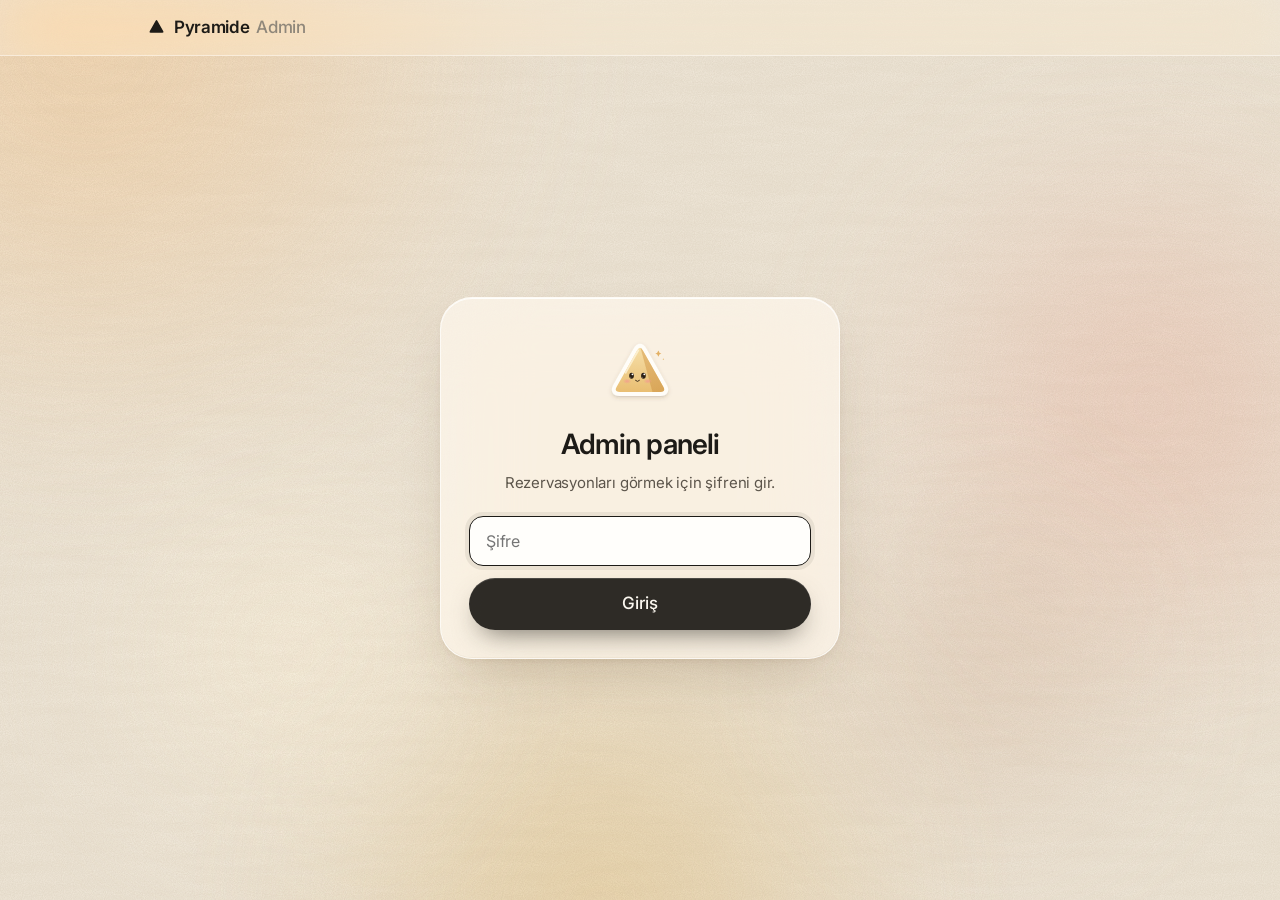
==== commit 7e3d0f66: "Bundle price: first sticker 7 EUR, every further one 6 EUR - config: priceEur (first) + priceExtraEu" ====
--- a/admin.html
+++ b/admin.html
@@ -10,7 +10,7 @@
   <link rel="preconnect" href="https://fonts.googleapis.com">
   <link rel="preconnect" href="https://fonts.gstatic.com" crossorigin>
   <link href="https://fonts.googleapis.com/css2?family=Inter:wght@400;500;600;700&display=swap" rel="stylesheet">
-  <link rel="stylesheet" href="assets/css/style.css?v=20261104a">
+  <link rel="stylesheet" href="assets/css/style.css?v=20261104c">
   <style>
     .a-wrap { max-width: 1080px; margin: 0 auto; padding: 32px var(--gutter) 80px; }
     .a-login { min-height: calc(100vh - var(--nav-h)); display: grid; place-items: center; padding: 24px var(--gutter); }
@@ -143,6 +143,76 @@
       .convo { height: 74vh; }
       .convo-back { display: grid; }
     }
+
+    .live-dot { display: inline-block; width: 8px; height: 8px; border-radius: 50%; background: #5BC27A; margin-right: 8px; vertical-align: 1px; box-shadow: 0 0 0 0 rgba(91,194,122,.6); animation: livePulse 1.8s ease-out infinite; }
+    @keyframes livePulse { to { box-shadow: 0 0 0 8px rgba(91,194,122,0); } }
+    .o-card {
+      background: var(--glass); -webkit-backdrop-filter: var(--glass-blur); backdrop-filter: var(--glass-blur);
+      border: 1px solid var(--glass-border); box-shadow: var(--glass-shadow); border-radius: var(--radius-lg);
+      padding: 20px 22px; margin-bottom: 14px; min-width: 0;
+    }
+    .o-head { display: flex; justify-content: space-between; align-items: baseline; gap: 12px; margin-bottom: 14px; flex-wrap: wrap; }
+    .o-head h2 { font-size: 17px; letter-spacing: -0.02em; }
+    .o-note { font-size: 12.5px; color: var(--ink-3); }
+    .o-grid2 { display: grid; grid-template-columns: 1.4fr 1fr; gap: 14px; }
+    .o-grid3 { display: grid; grid-template-columns: repeat(3, 1fr); gap: 14px; }
+    .o-grid2 .o-card, .o-grid3 .o-card { margin-bottom: 0; }
+    .o-grid2 { margin-bottom: 14px; }
+    .o-empty { color: var(--ink-3); font-size: 15px; padding: 18px 0; text-align: center; }
+
+    .live-row { display: grid; grid-template-columns: 34px 1fr auto; gap: 12px; align-items: center; padding: 10px 0; }
+    .live-row + .live-row { border-top: 1px solid rgba(29,27,23,.07); }
+    .live-ic { width: 34px; height: 34px; border-radius: 10px; background: rgba(255,255,255,.7); display: grid; place-items: center; }
+    .live-ic svg { width: 18px; height: 18px; fill: none; stroke: var(--ink-2); stroke-width: 1.7; stroke-linecap: round; stroke-linejoin: round; }
+    .live-main strong { font-size: 15px; }
+    .live-sub { font-size: 12.5px; color: var(--ink-3); margin-top: 1px; }
+    .tags { display: flex; flex-wrap: wrap; gap: 6px; justify-content: flex-end; }
+    .tag { display: inline-flex; align-items: center; gap: 5px; height: 24px; padding: 0 9px; border-radius: 999px; font-size: 12px; font-weight: 600; background: rgba(255,255,255,.7); color: var(--ink-2); border: 1px solid rgba(255,255,255,.85); white-space: nowrap; }
+    .tag.gold { background: var(--gold-soft); color: #4E3716; border-color: transparent; }
+    .tag.green { background: rgba(63,122,82,.12); color: var(--ok); border-color: transparent; }
+
+    .chart { position: relative; }
+    .bars { display: flex; align-items: flex-end; gap: 2px; height: 150px; border-bottom: 1px solid rgba(29,27,23,.14); }
+    .bar-col { flex: 1; height: 100%; display: flex; align-items: flex-end; position: relative; cursor: default; }
+    .bar { width: 100%; max-width: 26px; margin: 0 auto; background: #C99A55; border-radius: 4px 4px 0 0; min-height: 0; transition: background .15s; }
+    .bar.zero { height: 2px !important; background: rgba(29,27,23,.12); border-radius: 1px; }
+    .bar-col.today .bar { background: #8C5E2A; }
+    .bar-col:hover .bar { background: #A87532; }
+    .bar-col.today:hover .bar { background: #6E4820; }
+    .bar-top { position: absolute; left: 0; right: 0; text-align: center; font-size: 11px; font-weight: 600; color: var(--ink-2); font-variant-numeric: tabular-nums; }
+    .x-labels, .r-labels { display: flex; gap: 2px; margin-top: 6px; }
+    .x-labels span, .r-labels span { flex: 1; text-align: center; font-size: 10.5px; color: var(--ink-3); font-variant-numeric: tabular-nums; white-space: nowrap; overflow: hidden; }
+    .r-labels { margin-top: 10px; padding-top: 8px; border-top: 1px dashed rgba(29,27,23,.12); }
+    .r-labels span.has { color: var(--ink); font-weight: 700; }
+    .r-legend { font-size: 11.5px; color: var(--ink-3); margin-top: 6px; }
+    .tip { position: absolute; z-index: 5; pointer-events: none; transform: translate(-50%, calc(-100% - 10px)); background: rgba(29,27,23,.92); color: #FBF7EF; padding: 8px 11px; border-radius: 10px; font-size: 12.5px; line-height: 1.4; white-space: nowrap; box-shadow: 0 10px 24px -10px rgba(0,0,0,.5); }
+    .tip b { font-weight: 700; }
+
+    .hbar { display: grid; grid-template-columns: 96px 1fr 40px; gap: 10px; align-items: center; padding: 6px 0; font-size: 14px; }
+    .hbar-k { color: var(--ink-2); overflow: hidden; text-overflow: ellipsis; white-space: nowrap; }
+    .hbar-track { height: 10px; border-radius: 5px; background: rgba(29,27,23,.06); overflow: hidden; }
+    .hbar-fill { height: 100%; background: #C99A55; border-radius: 5px; }
+    .hbar-v { text-align: right; font-weight: 600; font-variant-numeric: tabular-nums; }
+
+    .convo-ctx { display: grid; grid-template-columns: 1fr 1fr; gap: 10px; padding: 12px 20px; border-bottom: 1px solid rgba(29,27,23,.07); background: rgba(255,255,255,.28); }
+    .ctx-box { background: rgba(255,255,255,.6); border: 1px solid rgba(255,255,255,.85); border-radius: 16px; padding: 12px 14px; min-width: 0; }
+    .ctx-k { font-size: 11.5px; font-weight: 600; letter-spacing: .05em; text-transform: uppercase; color: var(--ink-3); margin-bottom: 6px; display: flex; justify-content: space-between; gap: 8px; }
+    .ctx-line { font-size: 13.5px; display: flex; justify-content: space-between; gap: 10px; padding: 2px 0; }
+    .ctx-line span:first-child { color: var(--ink-3); }
+    .ctx-line span:last-child { font-weight: 600; text-align: right; }
+    .ctx-none { font-size: 13.5px; color: var(--ink-3); }
+    .ctx-booking + .ctx-booking { margin-top: 8px; padding-top: 8px; border-top: 1px solid rgba(29,27,23,.07); }
+    .thread-tags { display: flex; gap: 5px; margin-top: 6px; flex-wrap: wrap; }
+    .thread-tags .tag { height: 20px; font-size: 11px; padding: 0 7px; }
+    .online-dot { display: inline-block; width: 8px; height: 8px; border-radius: 50%; background: #5BC27A; margin-left: 6px; vertical-align: 1px; }
+    .r-made { display: block; font-weight: 400; font-size: 12px; color: var(--ink-3); }
+
+    @media (max-width: 900px) {
+      .o-grid2, .o-grid3 { grid-template-columns: 1fr; }
+      .convo-ctx { grid-template-columns: 1fr; }
+      .live-row { grid-template-columns: 34px 1fr; }
+      .live-row .tags { grid-column: 2; justify-content: flex-start; }
+    }
   </style>
 </head>
 <body>
@@ -181,7 +251,7 @@
     <div class="a-top">
       <div>
         <p class="eyebrow" lang="de">Pyramide Göttingen</p>
-        <h1 id="aTitle">Rezervasyonlar</h1>
+        <h1 id="aTitle">Genel bakış</h1>
         <p class="a-updated" id="updated"></p>
       </div>
       <div class="a-tools">
@@ -191,11 +261,43 @@
     </div>
 
     <div class="seg a-tabs" id="tabs">
-      <button type="button" data-tab="res" aria-pressed="true">Rezervasyonlar</button>
+      <button type="button" data-tab="ovr" aria-pressed="true">Genel bakış</button>
+      <button type="button" data-tab="res" aria-pressed="false">Rezervasyonlar</button>
       <button type="button" data-tab="msg" aria-pressed="false">Mesajlar<span class="tab-badge" id="msgBadge" hidden></span></button>
     </div>
 
-    <div id="resView">
+    <div id="ovrView">
+      <div class="stats">
+        <div class="stat dark"><div class="stat-k"><span class="live-dot"></span>Şu an sitede</div><div class="stat-v" id="oNow">–</div><div class="stat-s">son 90 saniyede aktif</div></div>
+        <div class="stat"><div class="stat-k">Bugün ziyaretçi</div><div class="stat-v" id="oToday">–</div><div class="stat-s" id="oTodaySub"></div></div>
+        <div class="stat"><div class="stat-k">Son 7 gün</div><div class="stat-v" id="oWeek">–</div><div class="stat-s" id="oWeekSub"></div></div>
+        <div class="stat"><div class="stat-k">Rezervasyona dönüşme (7 gün)</div><div class="stat-v" id="oConv">–</div><div class="stat-s" id="oConvSub"></div></div>
+      </div>
+
+      <section class="o-card">
+        <div class="o-head"><h2>Şu an sitede olanlar</h2><span class="o-note" id="oLiveNote"></span></div>
+        <div id="oLive"></div>
+      </section>
+
+      <div class="o-grid2">
+        <section class="o-card">
+          <div class="o-head"><h2>Son 14 gün</h2><span class="o-note">günlük ziyaretçi</span></div>
+          <div class="chart" id="oDaily"></div>
+        </section>
+        <section class="o-card">
+          <div class="o-head"><h2>Bugün saat saat</h2><span class="o-note">o saatte sitede olan ziyaretçi</span></div>
+          <div class="chart" id="oHours"></div>
+        </section>
+      </div>
+
+      <div class="o-grid3">
+        <section class="o-card"><div class="o-head"><h2>Cihaz</h2><span class="o-note">30 gün</span></div><div id="oDevices"></div></section>
+        <section class="o-card"><div class="o-head"><h2>Dil</h2><span class="o-note">30 gün</span></div><div id="oLangs"></div></section>
+        <section class="o-card"><div class="o-head"><h2>Nereden geldi</h2><span class="o-note">30 gün</span></div><div id="oRefs"></div></section>
+      </div>
+    </div>
+
+    <div id="resView" hidden>
     <div class="stats">
       <div class="stat dark"><div class="stat-k">Bugün</div><div class="stat-v" id="sToday">0</div><div class="stat-s" id="sTodaySub"></div></div>
       <div class="stat"><div class="stat-k">Yaklaşan rezervasyon</div><div class="stat-v" id="sUpcoming">0</div><div class="stat-s" id="sUpcomingSub"></div></div>
@@ -226,7 +328,7 @@
 
   <div class="toast" id="toast" role="status" aria-live="polite"></div>
 
-  <script src="assets/js/config.js?v=20261104a"></script>
-  <script src="assets/js/admin.js?v=20261104a"></script>
+  <script src="assets/js/config.js?v=20261104c"></script>
+  <script src="assets/js/admin.js?v=20261104c"></script>
 </body>
 </html>
--- a/assets/css/style.css
+++ b/assets/css/style.css
@@ -978,3 +978,91 @@
 }
 .chat-peek { background: rgba(255, 252, 246, .94); }
 .chat-peek::after { background: rgb(255, 252, 246); }
+
+/* quantity deal card */
+.deal {
+  position: relative; overflow: hidden;
+  margin-bottom: 18px; padding: 16px 16px 14px;
+  border-radius: 22px;
+  background: linear-gradient(140deg, rgba(248, 222, 166, .85) 0%, rgba(252, 241, 216, .72) 55%, rgba(255, 250, 240, .6) 100%);
+  border: 1px solid rgba(255, 255, 255, .9);
+  box-shadow: inset 0 1px 0 rgba(255, 255, 255, .9), 0 14px 30px -18px rgba(140, 94, 42, .55);
+}
+.deal::before {
+  content: ""; position: absolute; top: -40%; bottom: -40%; width: 40%; left: -60%;
+  background: linear-gradient(100deg, rgba(255,255,255,0), rgba(255,255,255,.55), rgba(255,255,255,0));
+  transform: skewX(-18deg); animation: dealShine 5.5s ease-in-out infinite; pointer-events: none;
+}
+@keyframes dealShine { 0%, 62% { left: -60%; } 100% { left: 130%; } }
+.deal-head { position: relative; display: flex; flex-direction: column; gap: 6px; margin-bottom: 12px; }
+.deal-badge {
+  align-self: flex-start; height: 22px; padding: 0 10px; border-radius: 999px; display: inline-flex; align-items: center;
+  background: var(--ink); color: var(--gold); font-size: 11px; font-weight: 700; letter-spacing: .08em; text-transform: uppercase;
+}
+.deal-title { font-size: 17px; font-weight: 600; letter-spacing: -0.02em; line-height: 1.3; color: var(--ink); }
+.deal-title b { font-weight: 800; color: #7A4E1E; font-size: 19px; }
+.deal-row { position: relative; display: flex; align-items: center; justify-content: space-between; gap: 10px; }
+.deal-stickers { display: flex; gap: 4px; flex-wrap: wrap; min-width: 0; }
+.deal-tile { width: 44px; display: flex; flex-direction: column; align-items: center; gap: 1px; cursor: default; }
+.deal-tile img { width: 36px; height: 36px; filter: drop-shadow(0 3px 5px rgba(90, 60, 20, .2)); }
+.deal-tile b { font-size: 11.5px; font-weight: 700; color: var(--ink-2); font-variant-numeric: tabular-nums; white-space: nowrap; }
+.deal-tile.extra b { color: #7A4E1E; }
+.deal-tile.pop img { animation: tilePop .45s var(--ease-spring); }
+@keyframes tilePop { from { transform: scale(.3) rotate(-25deg); opacity: 0; } to { transform: none; opacity: 1; } }
+.deal-tile.ghost { cursor: pointer; }
+.deal-tile.ghost span {
+  width: 34px; height: 34px; margin: 1px 0; border-radius: 50%; display: grid; place-items: center;
+  border: 1.5px dashed rgba(122, 78, 30, .5); color: #7A4E1E; font-size: 20px; font-weight: 500; line-height: 1;
+  transition: background .2s, border-color .2s;
+}
+.deal-tile.ghost:hover span { background: rgba(255, 255, 255, .6); border-color: #7A4E1E; }
+.deal-tile.ghost b { color: var(--ink-3); }
+.deal .qty { background: rgba(255, 255, 255, .55); flex: none; }
+.deal-sum {
+  position: relative; display: flex; justify-content: space-between; align-items: baseline;
+  margin-top: 14px; padding-top: 12px; border-top: 1px solid rgba(122, 78, 30, .15);
+  font-size: 15px; color: var(--ink-2);
+}
+.deal-sum-v { display: inline-flex; align-items: baseline; gap: 10px; }
+.deal-sum-v s { font-size: 15px; color: var(--ink-3); text-decoration-thickness: 1.5px; }
+.deal-sum-v strong { font-size: 26px; letter-spacing: -0.03em; color: var(--ink); font-variant-numeric: tabular-nums; }
+.deal-cta {
+  position: relative; width: 100%; margin-top: 12px; height: 42px; border-radius: 999px;
+  background: rgba(255, 255, 255, .7); border: 1px solid rgba(255, 255, 255, .95);
+  box-shadow: 0 4px 12px -6px rgba(140, 94, 42, .45);
+  font-size: 14.5px; font-weight: 600; color: #5E3C15; transition: background .2s, transform .2s;
+}
+.deal-cta:hover:not(:disabled) { background: #fff; }
+.deal-cta:active:not(:disabled) { transform: scale(.98); }
+.deal-cta:disabled { opacity: .55; cursor: default; box-shadow: none; }
+.deal-save {
+  position: absolute; top: 14px; right: 14px; margin: 0;
+  height: 26px; padding: 0 11px; border-radius: 999px; display: inline-flex; align-items: center;
+  background: #3F7A52; color: #fff; font-size: 12.5px; font-weight: 700;
+  box-shadow: 0 6px 14px -6px rgba(63, 122, 82, .6);
+  animation: tilePop .45s var(--ease-spring);
+}
+.deal-save[hidden] { display: none; }
+@media (max-width: 560px) {
+  .deal-title { font-size: 16px; padding-right: 0; }
+  .deal-save { position: static; margin-top: 10px; }
+  .deal-tile { width: 38px; }
+  .deal-tile img { width: 30px; height: 30px; }
+}
+@media (prefers-reduced-motion: reduce) { .deal::before { animation: none; } }
+
+/* deal card layout: stickers in one row, stepper left + total right */
+.deal { display: grid; grid-template-columns: auto 1fr; column-gap: 12px; }
+.deal-head { grid-column: 1 / -1; }
+.deal-row { display: contents; }
+.deal-stickers { grid-column: 1 / -1; flex-wrap: nowrap; gap: 2px; padding-bottom: 12px; margin-bottom: 12px; border-bottom: 1px solid rgba(122, 78, 30, .15); }
+.deal-tile { width: 40px; }
+.deal .qty { grid-column: 1; align-self: end; position: relative; }
+.deal-sum { grid-column: 2; margin: 0; padding: 0; border: 0; flex-direction: column; align-items: flex-end; gap: 0; font-size: 13px; }
+.deal-cta { grid-column: 1 / -1; }
+@media (max-width: 560px) {
+  .deal-save { grid-column: 1 / -1; justify-self: start; }
+  .deal-tile { width: 40px; }
+  .deal-tile img { width: 34px; height: 34px; }
+}
+@media (max-width: 560px) { .deal-save { position: absolute; top: 14px; right: 14px; margin: 0; } }
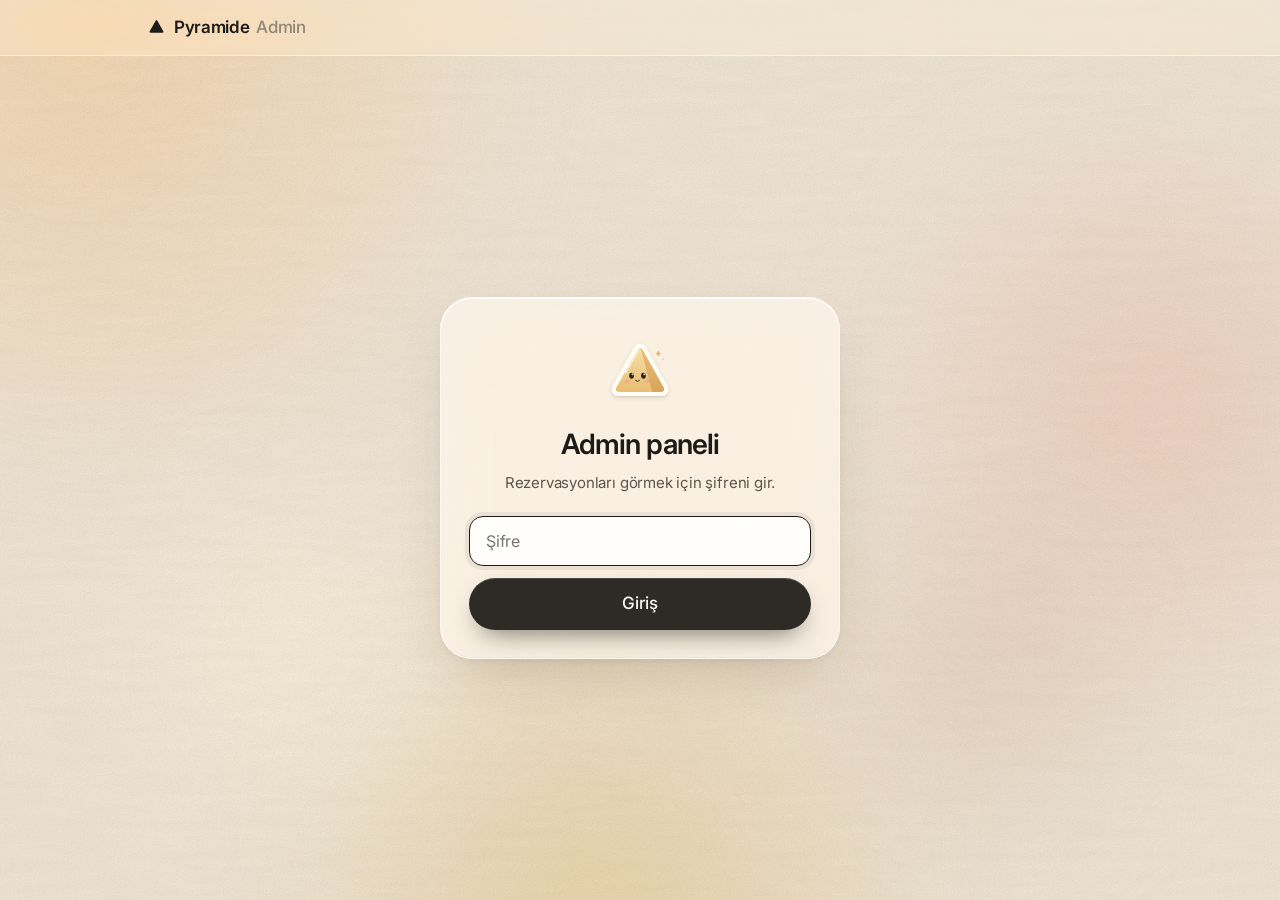
==== commit 0d18d007: "Pickup moves to LSG; Express pickup (+3 EUR) with admin-set availability - All pickup texts, maps li" ====
--- a/admin.html
+++ b/admin.html
@@ -10,7 +10,7 @@
   <link rel="preconnect" href="https://fonts.googleapis.com">
   <link rel="preconnect" href="https://fonts.gstatic.com" crossorigin>
   <link href="https://fonts.googleapis.com/css2?family=Inter:wght@400;500;600;700&display=swap" rel="stylesheet">
-  <link rel="stylesheet" href="assets/css/style.css?v=20261104c">
+  <link rel="stylesheet" href="assets/css/style.css?v=20261104d">
   <style>
     .a-wrap { max-width: 1080px; margin: 0 auto; padding: 32px var(--gutter) 80px; }
     .a-login { min-height: calc(100vh - var(--nav-h)); display: grid; place-items: center; padding: 24px var(--gutter); }
@@ -213,6 +213,33 @@
       .live-row { grid-template-columns: 34px 1fr; }
       .live-row .tags { grid-column: 2; justify-content: flex-start; }
     }
+
+    .exp-switch-row { display: flex; justify-content: space-between; align-items: flex-start; gap: 16px; }
+    .exp-h { font-size: 19px; letter-spacing: -0.02em; margin-bottom: 4px; }
+    .exp-switch-row .o-note { max-width: 560px; line-height: 1.45; font-size: 13.5px; }
+    .switch { width: 58px; height: 34px; flex: none; border-radius: 999px; background: rgba(29,27,23,.18); position: relative; transition: background .25s; }
+    .switch span { position: absolute; top: 3px; left: 3px; width: 28px; height: 28px; border-radius: 50%; background: #fff; box-shadow: 0 2px 6px rgba(0,0,0,.2); transition: transform .3s var(--ease-spring); }
+    .switch[aria-checked="true"] { background: #3F7A52; }
+    .switch[aria-checked="true"] span { transform: translateX(24px); }
+    .exp-quick { display: flex; flex-wrap: wrap; gap: 8px; margin-top: 16px; }
+    .exp-quick .btn { height: 36px; padding: 0 14px; font-size: 13.5px; }
+    .exp-status { margin-top: 10px; font-size: 12.5px; color: var(--ink-3); min-height: 18px; }
+    .exp-status.on { color: var(--ok); font-weight: 600; }
+    .exp-grid-wrap { overflow-x: auto; margin: 0 -4px; padding: 0 4px 4px; }
+    .exp-grid { display: grid; grid-template-columns: 112px repeat(17, minmax(30px, 1fr)) 92px; gap: 4px; min-width: 820px; align-items: center; }
+    .exp-grid .hh { font-size: 11px; color: var(--ink-3); text-align: center; font-variant-numeric: tabular-nums; }
+    .exp-grid .dl { font-size: 13px; font-weight: 600; white-space: nowrap; position: sticky; left: 0; background: rgba(250,245,236,.92); padding: 6px 4px; border-radius: 8px; z-index: 1; }
+    .exp-grid .dl small { display: block; font-weight: 400; color: var(--ink-3); font-size: 11.5px; }
+    .cell { height: 32px; border-radius: 8px; background: rgba(255,255,255,.55); border: 1px solid rgba(29,27,23,.08); transition: background .15s, transform .1s; }
+    .cell:hover { border-color: rgba(29,27,23,.35); }
+    .cell:active { transform: scale(.92); }
+    .cell[aria-pressed="true"] { background: linear-gradient(180deg, #F3CF86, #E2AD5A); border-color: rgba(122,78,30,.35); }
+    .cell.past { opacity: .3; pointer-events: none; }
+    .cell.booked::after { content: "●"; font-size: 9px; color: var(--ink); }
+    .row-acts { display: flex; gap: 4px; }
+    .row-acts button { flex: 1; height: 28px; border-radius: 8px; font-size: 11.5px; font-weight: 600; background: rgba(255,255,255,.6); border: 1px solid rgba(29,27,23,.08); color: var(--ink-2); }
+    .row-acts button:hover { border-color: rgba(29,27,23,.35); color: var(--ink); }
+    .exp-badge { display: inline-block; margin-left: 6px; padding: 1px 7px; border-radius: 999px; background: var(--ink); color: var(--gold); font-size: 10.5px; font-weight: 700; letter-spacing: .04em; vertical-align: 2px; }
   </style>
 </head>
 <body>
@@ -264,6 +291,7 @@
       <button type="button" data-tab="ovr" aria-pressed="true">Genel bakış</button>
       <button type="button" data-tab="res" aria-pressed="false">Rezervasyonlar</button>
       <button type="button" data-tab="msg" aria-pressed="false">Mesajlar<span class="tab-badge" id="msgBadge" hidden></span></button>
+      <button type="button" data-tab="exp" aria-pressed="false">⚡ Express</button>
     </div>
 
     <div id="ovrView">
@@ -318,6 +346,29 @@
     <div id="list"></div>
     </div>
 
+    <div id="expView" hidden>
+      <section class="o-card">
+        <div class="exp-switch-row">
+          <div>
+            <h2 class="exp-h">Express teslim</h2>
+            <p class="o-note">Müşteriler <b id="expFeeTxt"></b> ekstra ödeyerek, aşağıda açtığın saatler içinde 15 dakikalık aralıklarla istedikleri saati seçer. Değişiklikler sitede anında görünür.</p>
+          </div>
+          <button type="button" class="switch" id="expSwitch" role="switch" aria-checked="false" aria-label="Express açık / kapalı"><span></span></button>
+        </div>
+        <div class="exp-quick">
+          <button type="button" class="btn btn-soft" data-quick="1">Şu andan 1 saat aç</button>
+          <button type="button" class="btn btn-soft" data-quick="2">2 saat aç</button>
+          <button type="button" class="btn btn-soft" data-quick="4">4 saat aç</button>
+          <button type="button" class="btn btn-soft" data-quick="close">Bugünü kapat</button>
+        </div>
+        <p class="exp-status" id="expStatus"></p>
+      </section>
+      <section class="o-card">
+        <div class="o-head"><h2>Müsait olduğun saatler</h2><span class="o-note">Kutuya dokun: aç / kapat · saat 07–23</span></div>
+        <div class="exp-grid-wrap"><div class="exp-grid" id="expGrid"></div></div>
+      </section>
+    </div>
+
     <div id="msgView" hidden>
       <div class="inbox">
         <aside class="threads" id="threads"></aside>
@@ -328,7 +379,7 @@
 
   <div class="toast" id="toast" role="status" aria-live="polite"></div>
 
-  <script src="assets/js/config.js?v=20261104c"></script>
-  <script src="assets/js/admin.js?v=20261104c"></script>
+  <script src="assets/js/config.js?v=20261104d"></script>
+  <script src="assets/js/admin.js?v=20261104d"></script>
 </body>
 </html>
--- a/assets/css/style.css
+++ b/assets/css/style.css
@@ -1066,3 +1066,32 @@
   .deal-tile img { width: 34px; height: 34px; }
 }
 @media (max-width: 560px) { .deal-save { position: absolute; top: 14px; right: 14px; margin: 0; } }
+
+/* standard / express choice */
+.modes { display: grid; grid-template-columns: 1fr 1fr; gap: 12px; max-width: 760px; margin: 32px auto 0; text-align: left; }
+.mode {
+  display: flex; align-items: center; gap: 14px; padding: 16px 18px; border-radius: 22px;
+  background: var(--glass); -webkit-backdrop-filter: var(--glass-blur); backdrop-filter: var(--glass-blur);
+  border: 1.5px solid var(--glass-border); box-shadow: var(--glass-shadow);
+  transition: border-color .2s, background .2s, transform .2s var(--ease-spring);
+}
+.mode:hover:not(:disabled) { transform: translateY(-1px); }
+.mode[aria-checked="true"] { border-color: var(--ink); background: rgba(255, 252, 246, .82); }
+.mode:disabled { opacity: .55; cursor: not-allowed; }
+.mode-ic { width: 42px; height: 42px; flex: none; border-radius: 14px; display: grid; place-items: center; background: rgba(255, 255, 255, .8); border: 1px solid rgba(255,255,255,.9); }
+.mode-ic svg { width: 21px; height: 21px; fill: none; stroke: var(--ink); stroke-width: 1.7; stroke-linecap: round; stroke-linejoin: round; }
+.mode-exp .mode-ic { background: linear-gradient(180deg, #F8DFA9, #EBBE70); border-color: rgba(255,255,255,.85); }
+.mode-exp .mode-ic svg { fill: #1D1B17; stroke: #1D1B17; stroke-width: 1.2; }
+.mode[aria-checked="true"] .mode-ic { background: var(--ink); border-color: var(--ink); }
+.mode[aria-checked="true"] .mode-ic svg { stroke: var(--gold); }
+.mode-exp[aria-checked="true"] .mode-ic svg { fill: var(--gold); stroke: var(--gold); }
+.mode-text { display: flex; flex-direction: column; gap: 2px; min-width: 0; }
+.mode-text strong { font-size: 16px; letter-spacing: -0.015em; display: flex; align-items: center; gap: 8px; }
+.mode-text > span { font-size: 13.5px; color: var(--ink-2); }
+.mode-fee { font-style: normal; font-size: 12px; font-weight: 700; padding: 2px 8px; border-radius: 999px; background: var(--ink); color: var(--gold); }
+.times.is-express .time { font-size: 14px; }
+.deal-fee { font-size: 12px; font-weight: 600; color: #7A4E1E; }
+@media (max-width: 560px) {
+  .modes { grid-template-columns: 1fr; gap: 8px; margin-top: 24px; }
+  .mode { padding: 12px 14px; }
+}
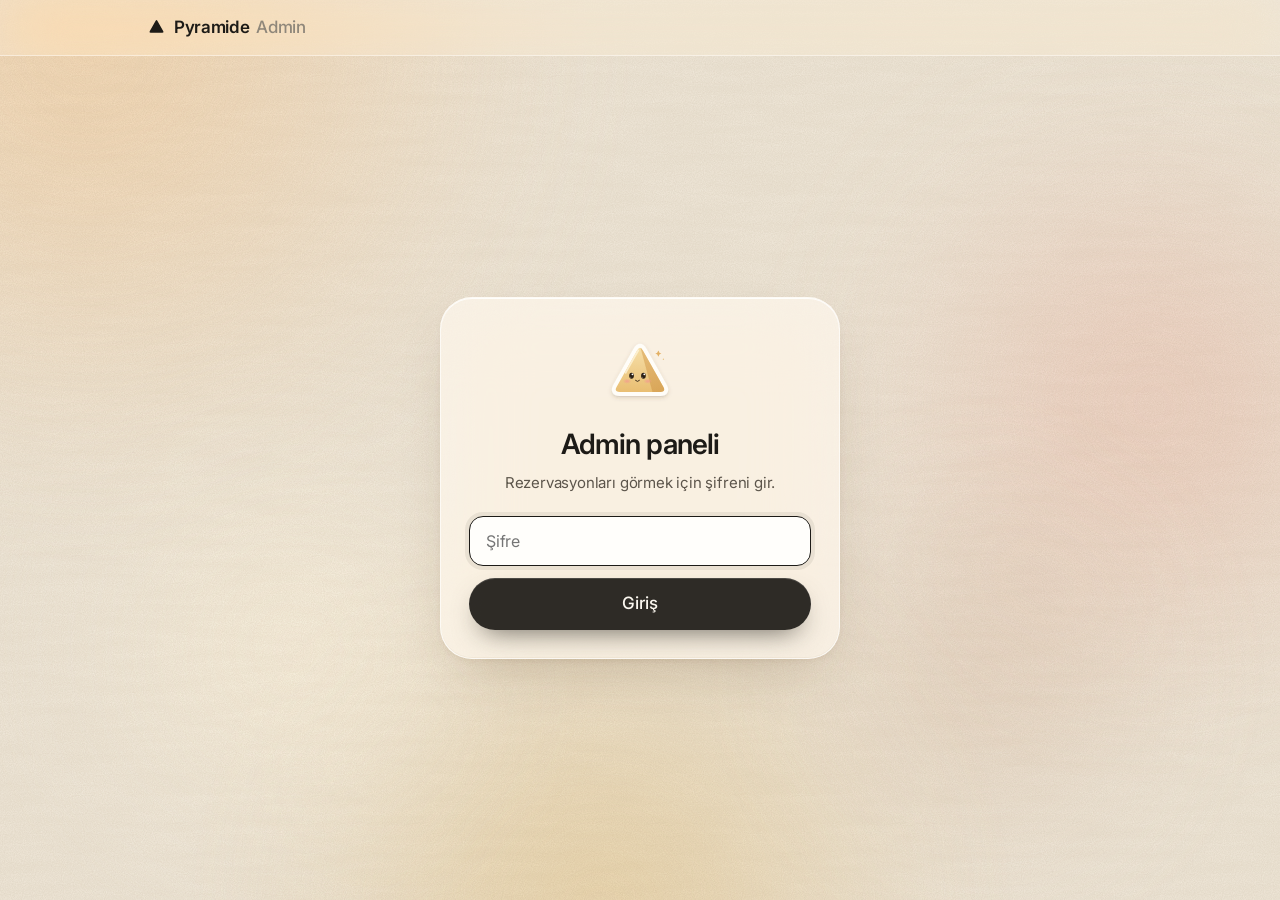
==== commit a1363f0a: "Admin-set standard pickup hours; Express becomes pickup within 1 hour - Teslim saatleri tab: weekly " ====
--- a/admin.html
+++ b/admin.html
@@ -10,7 +10,7 @@
   <link rel="preconnect" href="https://fonts.googleapis.com">
   <link rel="preconnect" href="https://fonts.gstatic.com" crossorigin>
   <link href="https://fonts.googleapis.com/css2?family=Inter:wght@400;500;600;700&display=swap" rel="stylesheet">
-  <link rel="stylesheet" href="assets/css/style.css?v=20261104d">
+  <link rel="stylesheet" href="assets/css/style.css?v=20261104e">
   <style>
     .a-wrap { max-width: 1080px; margin: 0 auto; padding: 32px var(--gutter) 80px; }
     .a-login { min-height: calc(100vh - var(--nav-h)); display: grid; place-items: center; padding: 24px var(--gutter); }
@@ -240,6 +240,15 @@
     .row-acts button { flex: 1; height: 28px; border-radius: 8px; font-size: 11.5px; font-weight: 600; background: rgba(255,255,255,.6); border: 1px solid rgba(29,27,23,.08); color: var(--ink-2); }
     .row-acts button:hover { border-color: rgba(29,27,23,.35); color: var(--ink); }
     .exp-badge { display: inline-block; margin-left: 6px; padding: 1px 7px; border-radius: 999px; background: var(--ink); color: var(--gold); font-size: 10.5px; font-weight: 700; letter-spacing: .04em; vertical-align: 2px; }
+
+    .sub-h { font-size: 14px; font-weight: 600; margin: 18px 0 8px; display: flex; gap: 10px; align-items: baseline; flex-wrap: wrap; }
+    .sub-h span { font-size: 12.5px; font-weight: 400; color: var(--ink-3); }
+    .exp-grid.std .cell[aria-pressed="true"] { background: linear-gradient(180deg, #CDE4C6, #9FC99A); border-color: rgba(63,122,82,.35); }
+    .exp-grid .dl.custom::after { content: "özel"; display: inline-block; margin-left: 6px; padding: 0 6px; border-radius: 999px; background: var(--ink); color: var(--gold); font-size: 9.5px; font-weight: 700; vertical-align: 2px; }
+    .row-acts button.on { background: var(--ink); color: #FBF7EF; }
+    .xp-alert { position: fixed; z-index: 120; left: 50%; top: 18px; transform: translateX(-50%); display: flex; gap: 14px; align-items: center; padding: 14px 18px; border-radius: 20px; background: rgba(29,27,23,.94); color: #FBF7EF; box-shadow: 0 24px 50px -16px rgba(0,0,0,.55); animation: sheetIn .45s var(--ease-spring); max-width: calc(100vw - 24px); }
+    .xp-alert b { color: var(--gold); }
+    .xp-alert button { height: 34px; padding: 0 14px; border-radius: 999px; background: var(--gold); color: var(--ink); font-weight: 700; font-size: 13px; flex: none; }
   </style>
 </head>
 <body>
@@ -291,7 +300,7 @@
       <button type="button" data-tab="ovr" aria-pressed="true">Genel bakış</button>
       <button type="button" data-tab="res" aria-pressed="false">Rezervasyonlar</button>
       <button type="button" data-tab="msg" aria-pressed="false">Mesajlar<span class="tab-badge" id="msgBadge" hidden></span></button>
-      <button type="button" data-tab="exp" aria-pressed="false">⚡ Express</button>
+      <button type="button" data-tab="exp" aria-pressed="false">Teslim saatleri</button>
     </div>
 
     <div id="ovrView">
@@ -348,10 +357,19 @@
 
     <div id="expView" hidden>
       <section class="o-card">
+        <div class="o-head"><h2>Standard teslim saatleri</h2><span class="o-note">ücretsiz · her açık saat = :00 ve :30 randevusu · saat 07–23</span></div>
+        <h3 class="sub-h">Haftalık varsayılan <span>her hafta tekrar eder</span></h3>
+        <div class="exp-grid-wrap"><div class="exp-grid std" id="weekGrid"></div></div>
+        <h3 class="sub-h">Önümüzdeki 14 gün <span>bir güne dokunursan o güne özel ayar olur · "Haftalık" ile varsayılana dön</span></h3>
+        <div class="exp-grid-wrap"><div class="exp-grid std" id="stdGrid"></div></div>
+        <p class="exp-status" id="stdStatus"></p>
+      </section>
+
+      <section class="o-card">
         <div class="exp-switch-row">
           <div>
-            <h2 class="exp-h">Express teslim</h2>
-            <p class="o-note">Müşteriler <b id="expFeeTxt"></b> ekstra ödeyerek, aşağıda açtığın saatler içinde 15 dakikalık aralıklarla istedikleri saati seçer. Değişiklikler sitede anında görünür.</p>
+            <h2 class="exp-h">⚡ Express teslim (1 saat içinde)</h2>
+            <p class="o-note">Şu anki saat aşağıda açıksa müşteriler <b id="expFeeTxt"></b> ekstra ödeyerek saat seçmeden rezervasyon yapar ve <b>1 saat içinde</b> gelir. Yeni Express gelince bu panel seni uyarır. Değişiklikler sitede anında görünür.</p>
           </div>
           <button type="button" class="switch" id="expSwitch" role="switch" aria-checked="false" aria-label="Express açık / kapalı"><span></span></button>
         </div>
@@ -364,7 +382,7 @@
         <p class="exp-status" id="expStatus"></p>
       </section>
       <section class="o-card">
-        <div class="o-head"><h2>Müsait olduğun saatler</h2><span class="o-note">Kutuya dokun: aç / kapat · saat 07–23</span></div>
+        <div class="o-head"><h2>Express için müsait olduğun saatler</h2><span class="o-note">Kutuya dokun: aç / kapat · saat 07–23</span></div>
         <div class="exp-grid-wrap"><div class="exp-grid" id="expGrid"></div></div>
       </section>
     </div>
@@ -379,7 +397,7 @@
 
   <div class="toast" id="toast" role="status" aria-live="polite"></div>
 
-  <script src="assets/js/config.js?v=20261104d"></script>
-  <script src="assets/js/admin.js?v=20261104d"></script>
+  <script src="assets/js/config.js?v=20261104e"></script>
+  <script src="assets/js/admin.js?v=20261104e"></script>
 </body>
 </html>
--- a/assets/css/style.css
+++ b/assets/css/style.css
@@ -1095,3 +1095,17 @@
   .modes { grid-template-columns: 1fr; gap: 8px; margin-top: 24px; }
   .mode { padding: 12px 14px; }
 }
+
+/* express panel (pickup within 1 hour) */
+.xp-panel { text-align: center; padding: 40px 28px 34px; display: flex; flex-direction: column; align-items: center; }
+.xp-bolt { width: 64px; height: 64px; border-radius: 22px; display: grid; place-items: center; background: linear-gradient(180deg, #F8DFA9, #EBBE70); box-shadow: inset 0 1px 0 rgba(255,255,255,.8), 0 14px 30px -14px rgba(140, 94, 42, .6); margin-bottom: 20px; animation: tilePop .5s var(--ease-spring); }
+.xp-bolt svg { width: 30px; height: 30px; fill: var(--ink); }
+.xp-title { font-size: clamp(24px, 3vw, 30px); letter-spacing: -0.03em; line-height: 1.15; }
+.xp-sub { color: var(--ink-2); font-size: 16px; margin-top: 10px; max-width: 360px; }
+.xp-clock { display: flex; align-items: center; gap: 12px; width: min(340px, 100%); margin: 28px 0 18px; font-variant-numeric: tabular-nums; }
+.xp-now, .xp-until { font-size: 15px; font-weight: 700; }
+.xp-until { color: #7A4E1E; }
+.xp-line { flex: 1; height: 8px; border-radius: 4px; background: rgba(29, 27, 23, .08); overflow: hidden; }
+.xp-fill { display: block; height: 100%; width: 100%; border-radius: 4px; background: linear-gradient(90deg, #EBBE70, #C98E40); transform-origin: left; animation: xpFill 1.4s var(--ease) both; }
+@keyframes xpFill { from { transform: scaleX(0); } to { transform: scaleX(1); } }
+.xp-steps { font-size: 13.5px; color: var(--ink-3); }
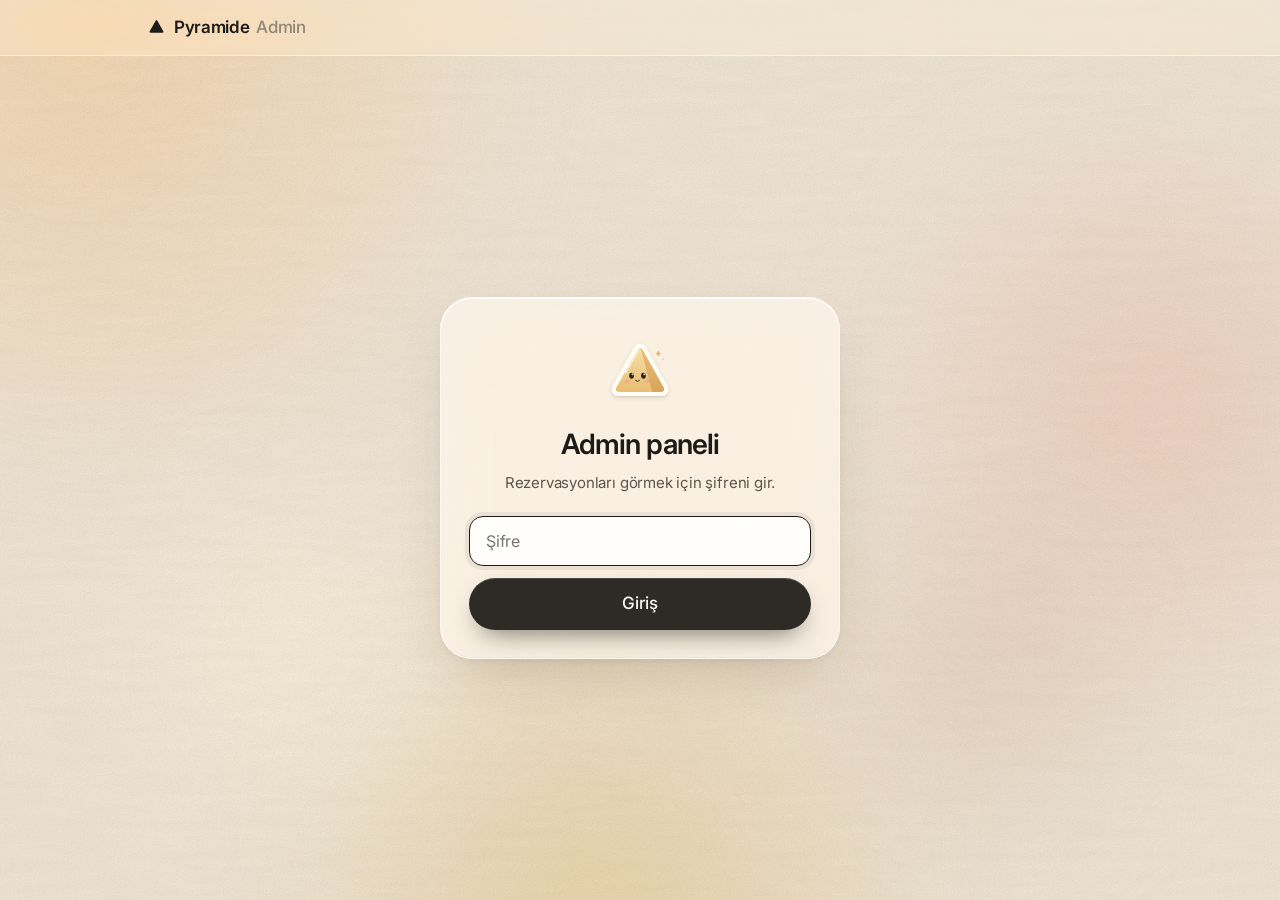
==== commit 7ce33195: "Admin notices to waiting customers (e.g. LSG room number) - Reservations tab: broadcast card (today " ====
--- a/admin.html
+++ b/admin.html
@@ -10,7 +10,7 @@
   <link rel="preconnect" href="https://fonts.googleapis.com">
   <link rel="preconnect" href="https://fonts.gstatic.com" crossorigin>
   <link href="https://fonts.googleapis.com/css2?family=Inter:wght@400;500;600;700&display=swap" rel="stylesheet">
-  <link rel="stylesheet" href="assets/css/style.css?v=20261104e">
+  <link rel="stylesheet" href="assets/css/style.css?v=20261104f">
   <style>
     .a-wrap { max-width: 1080px; margin: 0 auto; padding: 32px var(--gutter) 80px; }
     .a-login { min-height: calc(100vh - var(--nav-h)); display: grid; place-items: center; padding: 24px var(--gutter); }
@@ -249,6 +249,24 @@
     .xp-alert { position: fixed; z-index: 120; left: 50%; top: 18px; transform: translateX(-50%); display: flex; gap: 14px; align-items: center; padding: 14px 18px; border-radius: 20px; background: rgba(29,27,23,.94); color: #FBF7EF; box-shadow: 0 24px 50px -16px rgba(0,0,0,.55); animation: sheetIn .45s var(--ease-spring); max-width: calc(100vw - 24px); }
     .xp-alert b { color: var(--gold); }
     .xp-alert button { height: 34px; padding: 0 14px; border-radius: 999px; background: var(--gold); color: var(--ink); font-weight: 700; font-size: 13px; flex: none; }
+
+    .bc-tpl { display: flex; flex-wrap: wrap; gap: 6px; margin-bottom: 10px; }
+    .bc-tpl .tag { cursor: pointer; height: 28px; font-size: 12.5px; }
+    .bc-tpl .tag:hover { background: #fff; }
+    #bcText { width: 100%; min-height: 84px; padding: 12px 14px; border-radius: 16px; border: 1px solid rgba(255,255,255,.8); background: rgba(255,253,248,.75); font: inherit; font-size: 15px; resize: vertical; outline: none; }
+    #bcText:focus { border-color: var(--ink); background: #fff; }
+    .bc-row { display: flex; justify-content: space-between; align-items: center; gap: 10px; margin-top: 10px; flex-wrap: wrap; }
+    .bc-row .seg button { height: 34px; padding: 0 14px; font-size: 13.5px; }
+    .bc-to { font-size: 12.5px; color: var(--ink-3); margin-top: 8px; min-height: 17px; }
+    .bc-hist { margin-top: 10px; }
+    .bc-item { padding: 10px 0; border-top: 1px solid rgba(29,27,23,.07); display: grid; grid-template-columns: 1fr auto; gap: 4px 12px; }
+    .bc-item p { font-size: 14px; white-space: pre-line; overflow-wrap: anywhere; }
+    .bc-item small { font-size: 12px; color: var(--ink-3); }
+    .bc-item .bc-stat { text-align: right; font-size: 12.5px; font-weight: 600; color: var(--ink-2); white-space: nowrap; }
+    .r-msg { display: inline-block; margin-top: 4px; font-size: 12px; font-weight: 600; color: var(--bronze); cursor: pointer; }
+    .r-msg:hover { text-decoration: underline; }
+    .convo-body .bubble.is-notice { background: linear-gradient(140deg, #F3D79E, #EFD9A8); color: var(--ink); }
+    .convo-body .bubble.is-notice .bubble-meta { color: var(--ink-2); }
   </style>
 </head>
 <body>
@@ -335,6 +353,26 @@
     </div>
 
     <div id="resView" hidden>
+    <section class="o-card bc-card">
+      <div class="o-head"><h2>📣 Bekleyenlere mesaj gönder</h2><span class="o-note">Müşterinin sitesinde sohbet balonu, rezervasyon kartı ve onay ekranında görünür</span></div>
+      <div class="bc-tpl">
+        <button type="button" class="tag" data-tpl="Wir treffen uns im LSG, Raum {x}. / We meet at the LSG, room {x}." data-ask="LSG oda numarası? (ör. 1.110)">📍 LSG oda numarası</button>
+        <button type="button" class="tag" data-tpl="Ich bin jetzt da – LSG, Raum {x}. / I'm here now – LSG, room {x}." data-ask="Hangi odadasın? (ör. 1.110)">✅ Buradayım</button>
+        <button type="button" class="tag" data-tpl="Ich verspäte mich ca. 10 Minuten, sorry! / I'm about 10 minutes late, sorry!">⏰ Gecikiyorum</button>
+      </div>
+      <textarea id="bcText" rows="3" maxlength="1000" placeholder="Örn: Wir treffen uns im LSG, Raum 1.110 / We meet at the LSG, room 1.110"></textarea>
+      <div class="bc-row">
+        <div class="seg" id="bcAudience">
+          <button type="button" data-aud="today" aria-pressed="true">Bugün bekleyenler<span class="count" id="bcCountToday"></span></button>
+          <button type="button" data-aud="upcoming" aria-pressed="false">Tüm bekleyenler<span class="count" id="bcCountAll"></span></button>
+          <button type="button" data-aud="express" aria-pressed="false">⚡ Express<span class="count" id="bcCountXp"></span></button>
+          <button type="button" data-aud="single" aria-pressed="false" id="bcSingleBtn" hidden></button>
+        </div>
+        <button type="button" class="btn btn-primary" id="bcSend">Gönder</button>
+      </div>
+      <p class="bc-to" id="bcTo"></p>
+      <div class="bc-hist" id="bcHist"></div>
+    </section>
     <div class="stats">
       <div class="stat dark"><div class="stat-k">Bugün</div><div class="stat-v" id="sToday">0</div><div class="stat-s" id="sTodaySub"></div></div>
       <div class="stat"><div class="stat-k">Yaklaşan rezervasyon</div><div class="stat-v" id="sUpcoming">0</div><div class="stat-s" id="sUpcomingSub"></div></div>
@@ -397,7 +435,7 @@
 
   <div class="toast" id="toast" role="status" aria-live="polite"></div>
 
-  <script src="assets/js/config.js?v=20261104e"></script>
-  <script src="assets/js/admin.js?v=20261104e"></script>
+  <script src="assets/js/config.js?v=20261104f"></script>
+  <script src="assets/js/admin.js?v=20261104f"></script>
 </body>
 </html>
--- a/assets/css/style.css
+++ b/assets/css/style.css
@@ -1109,3 +1109,21 @@
 .xp-fill { display: block; height: 100%; width: 100%; border-radius: 4px; background: linear-gradient(90deg, #EBBE70, #C98E40); transform-origin: left; animation: xpFill 1.4s var(--ease) both; }
 @keyframes xpFill { from { transform: scaleX(0); } to { transform: scaleX(1); } }
 .xp-steps { font-size: 13.5px; color: var(--ink-3); }
+
+/* messages from the admin (e.g. LSG room number) */
+.notice-card {
+  display: flex; gap: 12px; align-items: flex-start; text-align: left;
+  width: min(460px, 100%); margin: 12px auto 0; padding: 14px 16px; border-radius: 20px;
+  background: linear-gradient(140deg, rgba(248, 222, 166, .92), rgba(252, 241, 216, .82));
+  border: 1px solid rgba(255, 255, 255, .9);
+  box-shadow: inset 0 1px 0 rgba(255,255,255,.9), 0 14px 30px -18px rgba(140, 94, 42, .55);
+  animation: tilePop .5s var(--ease-spring);
+}
+#doneNotice { margin: 22px auto 0; max-width: 560px; width: 100%; }
+.notice-card-ic { font-size: 22px; line-height: 1; margin-top: 1px; }
+.notice-card-text { display: flex; flex-direction: column; gap: 3px; min-width: 0; }
+.notice-card-text strong { font-size: 12px; font-weight: 700; letter-spacing: .06em; text-transform: uppercase; color: #7A4E1E; }
+.notice-card-body { font-size: 16px; font-weight: 600; line-height: 1.4; color: var(--ink); overflow-wrap: anywhere; white-space: pre-line; }
+.notice-card-time { font-size: 12px; color: var(--ink-3); }
+.bubble.is-notice { background: linear-gradient(140deg, rgba(248, 222, 166, .95), rgba(252, 241, 216, .9)); border-color: rgba(255,255,255,.9); }
+.bubble-tag { display: inline-block; font-size: 11px; font-weight: 700; letter-spacing: .04em; color: #7A4E1E; margin-bottom: 3px; }
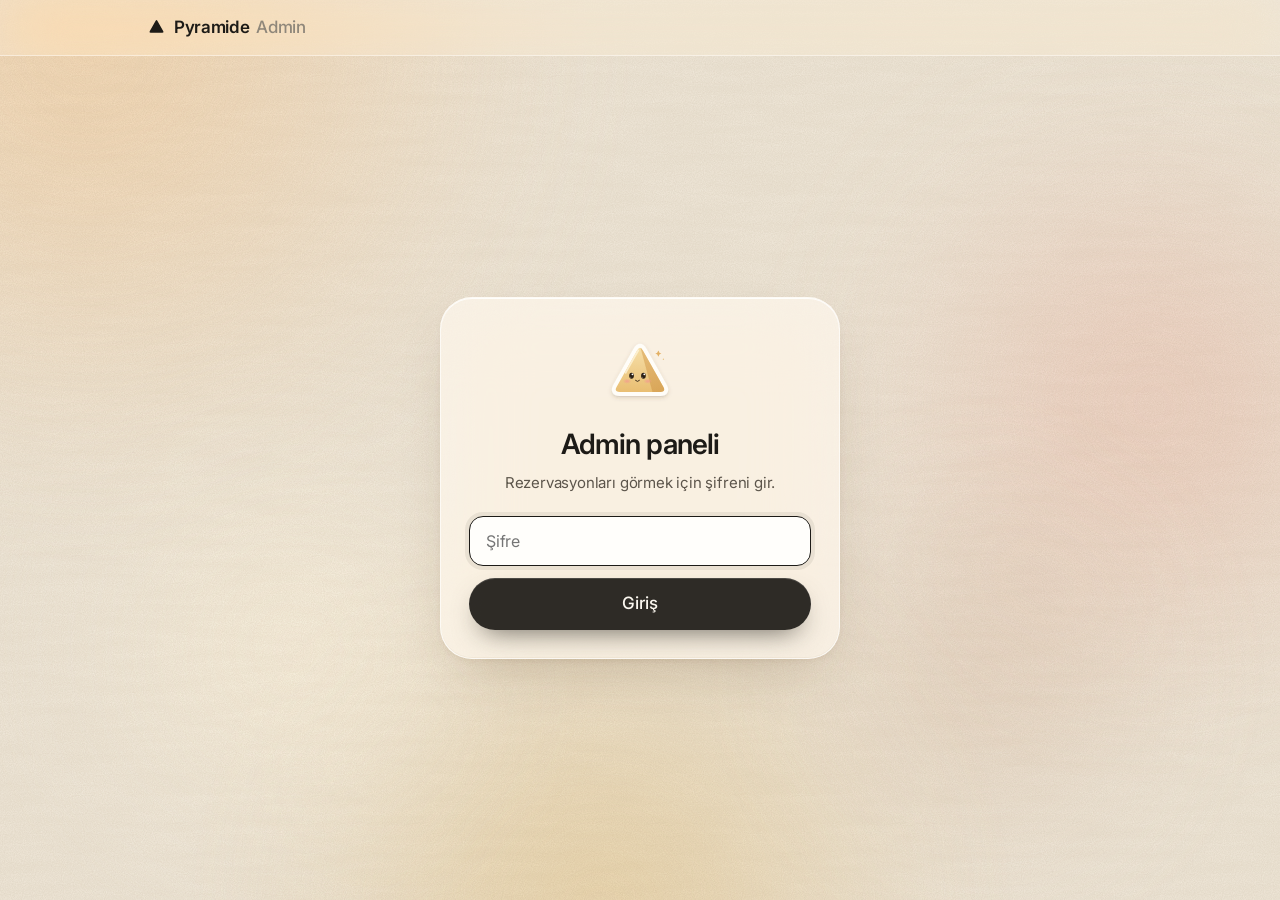
==== commit 831f496a: "Admin panel: full mobile layout - Bottom tab bar with icons on phones (all four sections reachable) " ====
--- a/admin.html
+++ b/admin.html
@@ -10,7 +10,7 @@
   <link rel="preconnect" href="https://fonts.googleapis.com">
   <link rel="preconnect" href="https://fonts.gstatic.com" crossorigin>
   <link href="https://fonts.googleapis.com/css2?family=Inter:wght@400;500;600;700&display=swap" rel="stylesheet">
-  <link rel="stylesheet" href="assets/css/style.css?v=20261104f">
+  <link rel="stylesheet" href="assets/css/style.css?v=20261104g">
   <style>
     .a-wrap { max-width: 1080px; margin: 0 auto; padding: 32px var(--gutter) 80px; }
     .a-login { min-height: calc(100vh - var(--nav-h)); display: grid; place-items: center; padding: 24px var(--gutter); }
@@ -267,6 +267,161 @@
     .r-msg:hover { text-decoration: underline; }
     .convo-body .bubble.is-notice { background: linear-gradient(140deg, #F3D79E, #EFD9A8); color: var(--ink); }
     .convo-body .bubble.is-notice .bubble-meta { color: var(--ink-2); }
+
+    .msg-tools { display: flex; justify-content: space-between; align-items: center; gap: 10px; flex-wrap: wrap; margin-bottom: 12px; }
+    .msg-tools-btns { display: flex; gap: 6px; flex-wrap: wrap; }
+    .btn.danger { height: 34px; padding: 0 14px; font-size: 13px; color: var(--err); }
+    .btn.danger:hover { background: rgba(164,65,46,.1); }
+    .bubble { position: relative; }
+    .bubble-del { position: absolute; top: -8px; width: 24px; height: 24px; border-radius: 50%; display: grid; place-items: center; background: #fff; color: var(--err); box-shadow: 0 2px 8px rgba(0,0,0,.18); opacity: 0; transition: opacity .15s; font-size: 13px; line-height: 1; }
+    .convo-body .from-me .bubble-del { right: -8px; }
+    .convo-body .from-admin .bubble-del { left: -8px; }
+    .bubble:hover .bubble-del, .bubble-del:focus { opacity: 1; }
+    @media (hover: none) { .bubble-del { opacity: .85; } }
+    .bc-del { margin-left: 8px; font-size: 12px; font-weight: 700; color: var(--err); }
+    .bc-del:hover { text-decoration: underline; }
+    .bc-purge { font-size: 12.5px; font-weight: 600; color: var(--err); margin-top: 6px; }
+    .live-dot.off { background: #C8BFB0; animation: none; box-shadow: none; }
+
+    /* ════════ mobile (phones) ════════ */
+    .a-tabs .tab-ic, .a-tabs .ts { display: none; }
+    .a-tabs button { white-space: nowrap; }
+    .ctx-wrap > summary { display: none; }
+    @media (max-width: 700px) {
+      html { -webkit-text-size-adjust: 100%; }
+      body { padding-bottom: calc(76px + env(safe-area-inset-bottom)); }
+      .a-wrap { padding: 20px 16px 24px; }
+      .nav-inner { padding: 0 16px; }
+
+      /* header */
+      .a-top { align-items: center; margin-bottom: 18px; gap: 10px; }
+      .a-top .eyebrow { display: none; }
+      .a-top h1 { font-size: 28px; }
+      .a-updated { margin-top: 2px; }
+      .a-tools .btn { height: 36px; padding: 0 14px; font-size: 13.5px; }
+
+      /* bottom tab bar */
+      .a-tabs {
+        position: fixed; left: 0; right: 0; bottom: 0; z-index: 70; margin: 0;
+        display: grid; grid-template-columns: repeat(4, 1fr); gap: 0;
+        padding: 6px 6px calc(6px + env(safe-area-inset-bottom)); border-radius: 0;
+        background: rgba(250, 245, 236, .82);
+        -webkit-backdrop-filter: blur(24px) saturate(180%); backdrop-filter: blur(24px) saturate(180%);
+        border: 0; border-top: 1px solid rgba(29,27,23,.08);
+        box-shadow: 0 -8px 24px -16px rgba(60,40,15,.35);
+      }
+      .a-tabs button {
+        height: auto; min-height: 54px; padding: 6px 2px 4px; border-radius: 14px;
+        display: flex; flex-direction: column; align-items: center; justify-content: center; gap: 3px;
+        font-size: 11px; font-weight: 600; color: var(--ink-3); background: transparent; box-shadow: none; position: relative;
+      }
+      .a-tabs button[aria-pressed="true"] { color: var(--ink); background: rgba(255,255,255,.75); box-shadow: 0 1px 3px rgba(60,44,22,.1); }
+      .a-tabs .tab-ic { display: block; width: 24px; height: 24px; }
+      .a-tabs .tab-ic svg { width: 24px; height: 24px; fill: none; stroke: currentColor; stroke-width: 1.8; stroke-linecap: round; stroke-linejoin: round; }
+      .a-tabs .tl { display: none; }
+      .a-tabs .ts { display: block; }
+      .a-tabs .tab-badge { position: absolute; top: 2px; left: calc(50% + 6px); margin: 0; min-width: 18px; height: 18px; font-size: 10.5px; padding: 0 5px; }
+
+      /* stats */
+      .stats { grid-template-columns: 1fr 1fr; gap: 10px; margin-bottom: 16px; }
+      .stat { padding: 16px; border-radius: 20px; }
+      .stat-k { font-size: 12.5px; }
+      .stat-v { font-size: 28px; }
+      .stat-s { font-size: 12px; line-height: 1.35; }
+
+      /* cards */
+      .o-card { padding: 16px; border-radius: 22px; margin-bottom: 12px; }
+      .o-head { margin-bottom: 10px; }
+      .o-head h2 { font-size: 16px; }
+      .o-grid2, .o-grid3 { gap: 12px; }
+      .o-grid2 { margin-bottom: 12px; }
+      .hbar { grid-template-columns: 88px 1fr 34px; font-size: 13.5px; }
+      .live-sub { font-size: 12px; }
+
+      /* reservations: filters + search */
+      .a-bar { gap: 10px; }
+      #filters { display: grid; grid-template-columns: repeat(4, 1fr); width: 100%; overflow: visible; }
+      #filters button { padding: 0 4px; font-size: 12.5px; height: 34px; }
+      #filters .count { margin-left: 3px; font-size: 11.5px; }
+      .search { width: 100%; }
+      .day-h strong { font-size: 15.5px; }
+      .day-h span { font-size: 12px; }
+
+      /* reservation rows */
+      .row { grid-template-columns: 58px minmax(0, 1fr) 32px; padding: 14px 14px; column-gap: 10px; }
+      .r-time { font-size: 15.5px; line-height: 1.2; }
+      .r-time small.r-made { font-size: 11px; }
+      .r-time .exp-badge { display: inline-block; margin: 4px 0 0; font-size: 9px; padding: 1px 6px; white-space: nowrap; }
+      .r-name { font-size: 15px; }
+      .r-meta { font-size: 13.5px; }
+      .status { height: 32px; font-size: 12.5px; }
+
+      /* broadcast card */
+      .bc-tpl { flex-wrap: nowrap; overflow-x: auto; margin: 0 -16px 10px; padding: 0 16px 2px; scrollbar-width: none; }
+      .bc-tpl::-webkit-scrollbar { display: none; }
+      .bc-tpl .tag { flex: none; }
+      #bcText { font-size: 16px; min-height: 92px; }
+      .bc-row { flex-direction: column; align-items: stretch; }
+      #bcAudience { display: grid; grid-template-columns: 1fr 1fr; gap: 4px; border-radius: 18px; overflow: visible; }
+      #bcAudience button { height: auto; min-height: 38px; padding: 6px 8px; white-space: normal; line-height: 1.2; font-size: 12.5px; border-radius: 14px; }
+      #bcAudience #bcSingleBtn { grid-column: 1 / -1; }
+      #bcSend { width: 100%; height: 46px; }
+      .bc-item { grid-template-columns: 1fr; }
+      .bc-item .bc-stat { text-align: left; }
+
+      /* messages */
+      .msg-tools { flex-direction: column; align-items: stretch; }
+      .msg-tools-btns { display: grid; grid-template-columns: 1fr 1fr 1fr; }
+      .msg-tools-btns .btn { padding: 0 6px; font-size: 11.5px; height: 36px; white-space: normal; line-height: 1.15; }
+      .threads { border-radius: 20px; }
+      .convo { height: calc(100dvh - 76px - 24px - env(safe-area-inset-bottom)); max-height: none; border-radius: 20px; }
+      .inbox.has-active .convo { position: fixed; inset: 8px 8px calc(80px + env(safe-area-inset-bottom)) 8px; height: auto; z-index: 65; background: rgba(250, 245, 236, .97); }
+      body:has(.inbox.has-active) .nav { visibility: hidden; }
+      .convo-head { padding: 12px 14px; gap: 10px; }
+      .convo-who strong { font-size: 16px; }
+      .convo-meta { font-size: 12px; gap: 2px 10px; }
+      .convo-meta a { overflow-wrap: anywhere; }
+      .ctx-wrap { border-bottom: 1px solid rgba(29,27,23,.07); }
+      .ctx-wrap > summary { display: flex; justify-content: space-between; align-items: center; gap: 8px; list-style: none; cursor: pointer; padding: 10px 14px; font-size: 13px; font-weight: 600; color: var(--ink-2); background: rgba(255,255,255,.35); }
+      .ctx-wrap > summary::-webkit-details-marker { display: none; }
+      .ctx-wrap > summary::after { content: "▾"; transition: transform .2s; }
+      .ctx-wrap[open] > summary::after { transform: rotate(180deg); }
+      .ctx-wrap .convo-ctx { padding: 10px 12px; max-height: 42dvh; overflow-y: auto; border-bottom: 0; }
+      .ctx-line { font-size: 13px; }
+      .convo-body { padding: 14px 12px; }
+      .convo-body .bubble { max-width: 88%; }
+      .convo-form { padding: 10px; gap: 6px; }
+      .convo-form textarea { font-size: 16px; min-height: 44px; }
+      .convo-form .btn { height: 44px; padding: 0 16px; }
+      .bubble-del { opacity: .9; }
+
+      /* hours: one card per day with tappable hour chips */
+      .exp-switch-row { flex-direction: row; }
+      .exp-quick { display: grid; grid-template-columns: 1fr 1fr; }
+      .exp-quick .btn { height: 40px; font-size: 13px; padding: 0 8px; }
+      .exp-grid-wrap { overflow: visible; margin: 0; padding: 0; }
+      .exp-grid { min-width: 0; grid-template-columns: repeat(6, 1fr); gap: 6px; }
+      .exp-grid .hh, .exp-grid > span:empty { display: none; }
+      .exp-grid .dl { grid-column: 1 / -1; position: static; background: transparent; padding: 12px 2px 0; display: flex; align-items: baseline; gap: 8px; font-size: 15px; border-top: 1px solid rgba(29,27,23,.08); border-radius: 0; margin-top: 4px; }
+      .exp-grid .dl:first-of-type { border-top: 0; margin-top: 0; padding-top: 2px; }
+      .exp-grid .dl small { display: inline; font-size: 12.5px; }
+      .cell { height: 40px; border-radius: 10px; font-size: 12.5px; font-weight: 600; color: var(--ink-3); font-variant-numeric: tabular-nums; }
+      .cell::before { content: attr(data-hour); }
+      .cell[aria-pressed="true"] { color: var(--ink); }
+      .cell.booked::after { margin-left: 2px; }
+      .row-acts { grid-column: 1 / -1; display: grid; grid-template-columns: 1fr 1fr; gap: 6px; }
+      .row-acts button { height: 36px; font-size: 13px; }
+      .sub-h { flex-direction: column; gap: 2px; }
+      .live-dot { margin-right: 6px; }
+    }
+    @media (max-width: 360px) {
+      .stats { grid-template-columns: 1fr 1fr; }
+      .stat-v { font-size: 24px; }
+      .a-top h1 { font-size: 24px; }
+      .exp-grid { grid-template-columns: repeat(5, 1fr); }
+      #filters button { font-size: 11.5px; }
+      .msg-tools-btns { grid-template-columns: 1fr; }
+    }
   </style>
 </head>
 <body>
@@ -315,10 +470,10 @@
     </div>
 
     <div class="seg a-tabs" id="tabs">
-      <button type="button" data-tab="ovr" aria-pressed="true">Genel bakış</button>
-      <button type="button" data-tab="res" aria-pressed="false">Rezervasyonlar</button>
-      <button type="button" data-tab="msg" aria-pressed="false">Mesajlar<span class="tab-badge" id="msgBadge" hidden></span></button>
-      <button type="button" data-tab="exp" aria-pressed="false">Teslim saatleri</button>
+      <button type="button" data-tab="ovr" aria-pressed="true"><span class="tab-ic"><svg viewBox="0 0 24 24"><path d="M4 20V10m6 10V4m6 16v-7m6 7H2"/></svg></span><span class="tl">Genel bakış</span><span class="ts">Genel</span></button>
+      <button type="button" data-tab="res" aria-pressed="false"><span class="tab-ic"><svg viewBox="0 0 24 24"><rect x="4" y="5.5" width="16" height="14" rx="3"/><path d="M4 10h16M8.5 3.5v4M15.5 3.5v4"/></svg></span><span class="tl">Rezervasyonlar</span><span class="ts">Rezervasyon</span></button>
+      <button type="button" data-tab="msg" aria-pressed="false"><span class="tab-ic"><svg viewBox="0 0 24 24"><path d="M4.5 6.5A2.5 2.5 0 0 1 7 4h10a2.5 2.5 0 0 1 2.5 2.5v7A2.5 2.5 0 0 1 17 16h-5.2L7.5 19.6V16H7a2.5 2.5 0 0 1-2.5-2.5Z"/></svg></span><span class="tl">Mesajlar</span><span class="ts">Mesajlar</span><span class="tab-badge" id="msgBadge" hidden></span></button>
+      <button type="button" data-tab="exp" aria-pressed="false"><span class="tab-ic"><svg viewBox="0 0 24 24"><circle cx="12" cy="12" r="8.5"/><path d="M12 7.5V12l3 2"/></svg></span><span class="tl">Teslim saatleri</span><span class="ts">Saatler</span></button>
     </div>
 
     <div id="ovrView">
@@ -372,6 +527,7 @@
       </div>
       <p class="bc-to" id="bcTo"></p>
       <div class="bc-hist" id="bcHist"></div>
+      <button type="button" class="bc-purge" data-purge="notices">Tüm duyuruları sil</button>
     </section>
     <div class="stats">
       <div class="stat dark"><div class="stat-k">Bugün</div><div class="stat-v" id="sToday">0</div><div class="stat-s" id="sTodaySub"></div></div>
@@ -426,6 +582,14 @@
     </div>
 
     <div id="msgView" hidden>
+      <div class="msg-tools">
+        <span class="o-note">Silinen mesajlar müşterinin ekranından da anında kalkar.</span>
+        <span class="msg-tools-btns">
+          <button type="button" class="btn btn-soft danger" data-purge="chats">Tüm sohbetleri sil</button>
+          <button type="button" class="btn btn-soft danger" data-purge="notices">Tüm duyuruları sil</button>
+          <button type="button" class="btn btn-soft danger" data-purge="all">Her şeyi sil</button>
+        </span>
+      </div>
       <div class="inbox">
         <aside class="threads" id="threads"></aside>
         <section class="convo" id="convo"><div class="convo-empty">Soldan bir konuşma seç.</div></section>
@@ -435,7 +599,9 @@
 
   <div class="toast" id="toast" role="status" aria-live="polite"></div>
 
-  <script src="assets/js/config.js?v=20261104f"></script>
-  <script src="assets/js/admin.js?v=20261104f"></script>
+  <script src="assets/js/config.js?v=20261104g"></script>
+  <script src="assets/vendor/supabase.js?v=2.45.4"></script>
+  <script src="assets/js/realtime.js?v=20261104g"></script>
+  <script src="assets/js/admin.js?v=20261104h"></script>
 </body>
 </html>
